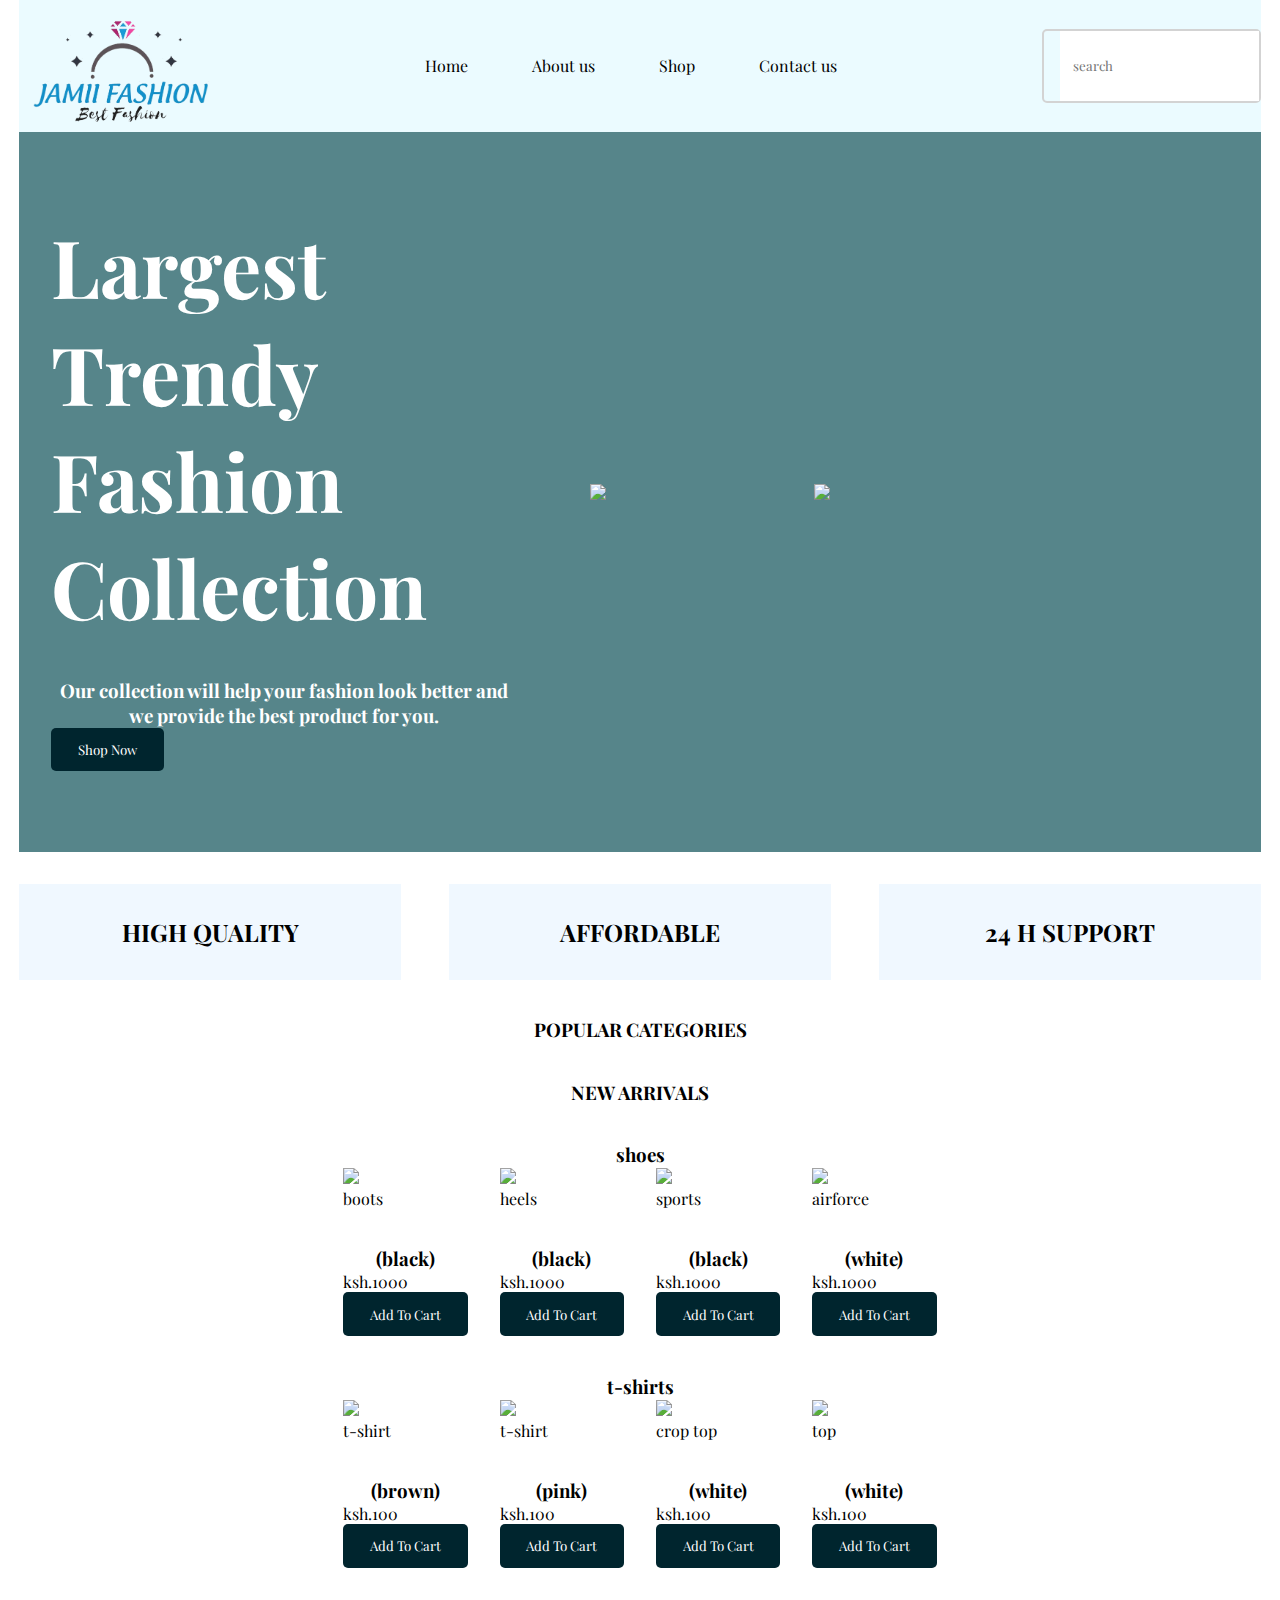
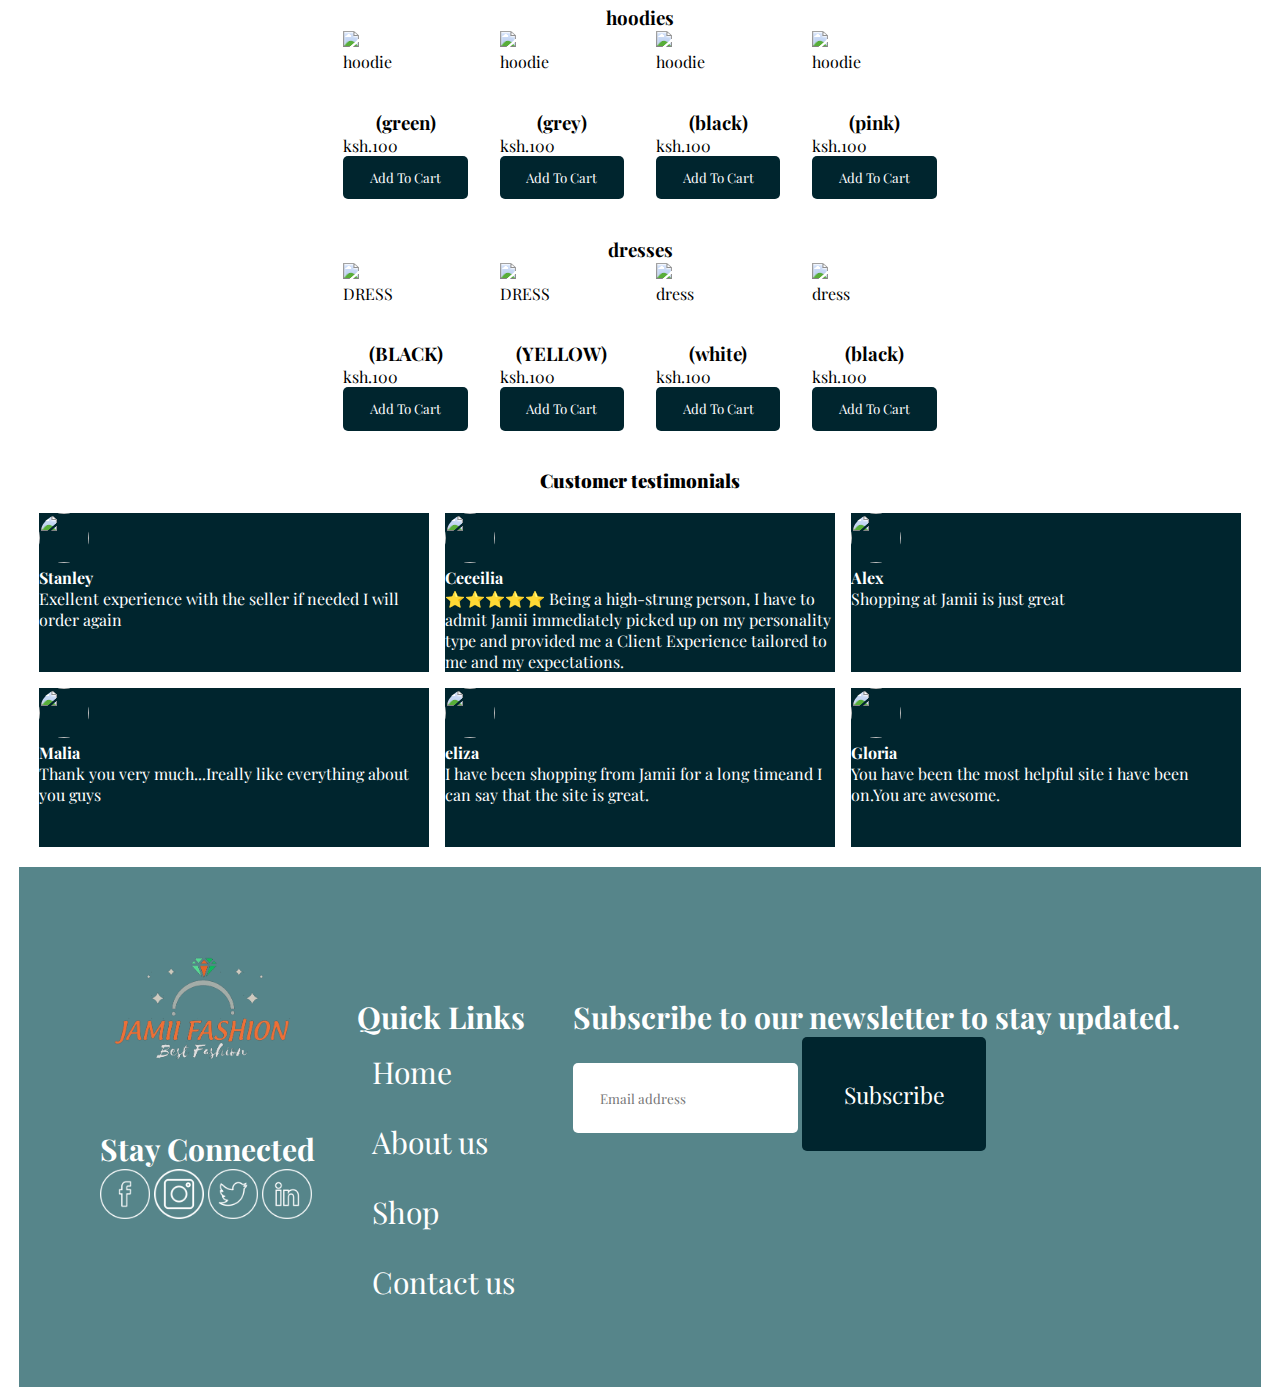
==== index.html @ 04bf5e59 "linked the hero button to the shop page" ====
<!DOCTYPE html>
<html lang="en">
  <head>
    <link href="css/style.css" rel="stylesheet" />
    <link
      rel="stylesheet"
      href="https://cdnjs.cloudflare.com/ajax/libs/font-awesome/6.5.1/css/all.min.css"
      integrity="sha512-DTOQO9RWCH3ppGqcWaEA1BIZOC6xxalwEsw9c2QQeAIftl+Vegovlnee1c9QX4TctnWMn13TZye+giMm8e2LwA=="
      crossorigin="anonymous"
      referrerpolicy="no-referrer"
    />
    <link
      rel="stylesheet"
      href="https://cdnjs.cloudflare.com/ajax/libs/font-awesome/6.5.1/css/all.min.css"
      integrity="sha512-DTOQO9RWCH3ppGqcWaEA1BIZOC6xxalwEsw9c2QQeAIftl+Vegovlnee1c9QX4TctnWMn13TZye+giMm8e2LwA=="
      crossorigin="anonymous"
      referrerpolicy="no-referrer"
    />
    <link
      rel="stylesheet"
      href="https://cdnjs.cloudflare.com/ajax/libs/font-awesome/6.5.1/css/all.min.css"
      integrity="sha512-DTOQO9RWCH3ppGqcWaEA1BIZOC6xxalwEsw9c2QQeAIftl+Vegovlnee1c9QX4TctnWMn13TZye+giMm8e2LwA=="
      crossorigin="anonymous"
      referrerpolicy="no-referrer"
    />
    <meta charset="UTF-8" />
    <meta name="viewport" content="width=device-width, initial-scale=1.0" />
    <title>jamii-fashion-wear</title>
  </head>
  <body>
    <!-- <header> -->
    <section class="nav">
      <nav class="nav">
        <div class="container">
          <div class="nav__content">
            <div class="nav__left">
              <img src="images/Jamii_Logo-removebg-preview.png" width="200px" />
            </div>
            <div class="nav__center">
              <ul>
                <li><a href="/index.html">Home</a></li>
                <li><a href="/about us.html">About us</a></li>
                <li><a href="/shop.html">Shop</a></li>
                <li><a href="/contact us.html">Contact us</a></li>
            </div>
            <div class="icon__bar">
            </ul><i class="fa-solid fa-bars"></i>
            <button  class="hero-button"><a href="/shop.html">Shop Now</a></button>
            </div>
            <div class="nav__right">
              <i class="fa-solid fa-magnifying-glass"></i>
              <input type="text" placeholder="search" />
            </div>
          </div>
        </div>
      </nav>
    </section>

    <section>
      <div class="container">
        <div class="hero">
          <div class="hero__left">
            <h2>Largest Trendy Fashion Collection</h2>
            <h3>
              Our collection will help your fashion look better and we provide
              the best product for you.
            </h3>
            <button class="hero-button">Shop Now</button>
          </div>
          <div class="hero__right">
            <img
              src="https://images.pexels.com/photos/11930775/pexels-photo-11930775.jpeg?auto=compress&cs=tinysrgb&w=600"
              width="500px"
              class="hero__img-1"
            />
            <img
              src="https://i.pinimg.com/236x/ac/ad/ea/acadea1b7c5f43c8baaebf2ff5e9c3b3.jpg"
              width="500px"
              class="hero__img-2"
            />
          </div>
        </div>
      </div>
    </section>

    <!-- </header> -->
    <section>
      <div class="container">
        <div class="main__content">
          <div class="main__quality">
            <div class="main__icon">
              <i class="fa-solid fa-star"></i>
            </div>
            <h2>HIGH QUALITY</h2>
          </div>
          <div class="main__quality">
            <div class="main__icon">
              <i class="fa-solid fa-sack-dollar"></i>
            </div>
            <h2>AFFORDABLE</h2>
          </div>
          <div class="main__quality">
            <div class="main__icon">
              <i class="fa-solid fa-gear"></i>
            </div>
            <h2>24 H SUPPORT</h2>
          </div>
        </div>

        <div class="popular">
          <h3>POPULAR CATEGORIES</h3>

          <p></p>
        </div>

        <div class="main__ads">
          <h3>NEW ARRIVALS</h3>

          <!-- SHOES -->
          <h3>shoes</h3>
          <div class="ads-shoes">
            <div class="ads-shoes1">
              <div>
                <img
                  src="https://i.pinimg.com/564x/f5/d1/a7/f5d1a7b2cf9de764a3ba2d12342b155a.jpg"
                  width="200px"
                />
              </div>
              <div>
                <p>boots</p>
                <h3>(black)</h3>
                <p>ksh.1000</p>
                <button class="hero-button">Add to Cart</button>
              </div>
            </div>
            <div class="ads-shoes2">
              <div>
                <img
                  src="https://i.pinimg.com/564x/f3/04/ef/f304ef6de554ec5365c4601e1a1a48a5.jpg"
                  width="150px"
                />
              </div>
              <div>
                <p>heels</p>
                <h3>(black)</h3>
                <p>ksh.1000</p>
                <button class="hero-button">Add to Cart</button>
              </div>
            </div>
            <div class="ads-shoes3">
              <div>
                <img
                  src="https://i.pinimg.com/236x/5d/46/d6/5d46d6deed3b06ffa69ea4abe825c8da.jpg"
                  width="150px"
                />
              </div>
              <div>
                <p>sports</p>
                <h3>(black)</h3>
                <p>ksh.1000</p>
                <button class="hero-button">Add to Cart</button>
              </div>
            </div>
            <div class="ads-shoes4">
              <div>
                <img
                  src="https://i.pinimg.com/564x/7d/92/da/7d92dac157c7740d26ca43d887e88041.jpg"
                  width="150px"
                />
              </div>
              <div>
                <p>airforce</p>
                <h3>(white)</h3>
                <p>ksh.1000</p>
                <button class="hero-button">Add to Cart</button>
              </div>
            </div>
          </div>
          <!-- SHOES -->

          <!-- SHIRTS -->
          <h3>t-shirts</h3>
          <div class="ads-tshirts">
            <div class="ads-tshirts1">
              <div>
                <img
                  src="https://i.pinimg.com/236x/6a/04/b7/6a04b7ffd668f46ea262a0232c77b478.jpg"
                  width="200px"
                />
              </div>
              <div>
                <p>t-shirt</p>
                <h3>(brown)</h3>
                <p>ksh.100</p>
                <button class="hero-button">Add to Cart</button>
              </div>
            </div>
            <div class="ads-tshirts2">
              <div>
                <img
                  src="https://i.pinimg.com/236x/73/99/67/7399672dca546bd9242a731edb3ee96d.jpg"
                  width="200px"
                />
              </div>
              <div>
                <p>t-shirt</p>
                <h3>(pink)</h3>
                <p>ksh.100</p>
                <button class="hero-button">Add to Cart</button>
              </div>
            </div>
            <div class="ads-tshirts3">
              <div>
                <img
                  src="https://i.pinimg.com/236x/4f/54/1a/4f541a1223ae095265598bc4c466339d.jpg"
                  width="200px"
                />
              </div>
              <div>
                <p>crop top</p>
                <h3>(white)</h3>
                <p>ksh.100</p>
                <button class="hero-button">Add to Cart</button>
              </div>
            </div>
            <div class="ads-tshirts4">
              <div>
                <img
                  src="https://i.pinimg.com/236x/49/c0/2c/49c02c07f0924300ccdb40e56728e2e1.jpg"
                  width="200px"
                />
              </div>
              <div>
                <p>top</p>
                <h3>(white)</h3>
                <p>ksh.100</p>
                <button class="hero-button">Add to Cart</button>
              </div>
            </div>
          </div>
          <!-- SHIRTS -->

          <!-- HOODIES -->
          <h3>hoodies</h3>
          <div class="ads-hoodies">
            <div class="ads-hoodies1">
              <div>
                <img
                  src="https://i.pinimg.com/236x/ed/ba/2c/edba2ca48e35a0aa0c09990841bc66ef.jpg"
                  width="200px"
                />
              </div>
              <div>
                <p>hoodie</p>
                <h3>(green)</h3>
                <p>ksh.100</p>
                <button class="hero-button">Add to Cart</button>
              </div>
            </div>
            <div class="ads-hoodies2">
              <div>
                <img
                  src="https://i.pinimg.com/236x/29/68/03/296803c1a76f230587aaf7f9fcb2f5c6.jpg"
                  width="200px"
                />
              </div>
              <div>
                <p>hoodie</p>
                <h3>(grey)</h3>
                <p>ksh.100</p>
                <button class="hero-button">Add to Cart</button>
              </div>
            </div>
            <div class="ads-hoodies3">
              <div>
                <img
                  src="https://i.pinimg.com/236x/b3/22/e1/b322e1971ea40baa69595e2aa38ceb2c.jpg"
                  width="200px"
                />
              </div>
              <div>
                <p>hoodie</p>
                <h3>(black)</h3>
                <p>ksh.100</p>
                <button class="hero-button">Add to Cart</button>
              </div>
            </div>
            <div class="ads-hoodies4">
              <div>
                <img
                  src="https://i.pinimg.com/236x/f0/50/e8/f050e859f4fe8605f5da4a5b7dd44a0d.jpg"
                  width="200px"
                />
              </div>
              <div>
                <p>hoodie</p>
                <h3>(pink)</h3>
                <p>ksh.100</p>
                <button class="hero-button">Add to Cart</button>
              </div>
            </div>
          </div>
          <!-- HOODIES -->

          <!-- DRESSES -->

          <h3>dresses</h3>
          <div class="ads-dresses">
            <div class="ads-dresses1">
              <div>
                <img
                  src="https://i.pinimg.com/236x/4d/3f/26/4d3f26b25dd3a39643438890eaec4ac5.jpg"
                  width="200px"
                />
              </div>
              <div>
                <p>DRESS</p>
                <h3>(BLACK)</h3>
                <p>ksh.100</p>
                <button class="hero-button">Add to Cart</button>
              </div>
            </div>
            <div class="ads-dresses2">
              <div>
                <img
                  src="https://i.pinimg.com/236x/ce/72/95/ce7295e67257ad2eb67e2ec45d6d0c03.jpg"
                  width="200px"
                />
              </div>
              <div>
                <p>DRESS</p>
                <h3>(YELLOW)</h3>
                <p>ksh.100</p>
                <button class="hero-button">Add to Cart</button>
              </div>
            </div>
            <div class="ads-dresses3">
              <div>
                <img
                  src="https://i.pinimg.com/236x/6e/d7/30/6ed7303d14b8a7feaa2644eb7630b980.jpg"
                  width="200px"
                />
              </div>
              <div>
                <p>dress</p>
                <h3>(white)</h3>
                <p>ksh.100</p>
                <button class="hero-button">Add to Cart</button>
              </div>
            </div>
            <div class="ads-dresses4">
              <div>
                <img
                  src="https://i.pinimg.com/736x/75/b3/b6/75b3b6de72dd5a74e347293d1dfd3b09.jpg"
                  width="150px"
                />
              </div>
              <div>
                <p>dress</p>
                <h3>(black)</h3>
                <p>ksh.100</p>
                <button class="hero-button">Add to Cart</button>
              </div>
            </div>
          </div>
        </div>
      </div>
    </section>
    <!-- dresses -->

    <section>
      <div class="container">
        <h3><strong>Customer testimonials</strong></h3>
        <div class="testimonials">
          <div class="testimonials__content">
            <img
              src="https://i.pinimg.com/236x/fc/c1/62/fcc162b0b75592d80c3200a2a991d87c.jpg"width="50px"
            />
            <h4>Stanley</h4>
            <p>
              Exellent experience with the seller if needed I will order again
            </p>
          </div>

          <div class="testimonials__content">
            <img
              src="https://i.pinimg.com/236x/02/28/7f/02287fd43fab583c1a57c727a1d4b711.jpg"width="50px"
            />
            <h4>Ceceilia</h4>
            <p>
              ⭐⭐⭐⭐⭐ Being a high-strung person, I have to admit Jamii
              immediately picked up on my personality type and provided me a
              Client Experience tailored to me and my expectations.
            </p>
          </div>

          <div class="testimonials__content">
            <img
              src="https://i.pinimg.com/236x/f5/f5/91/f5f591e7b1c7e611daafa7d9a3eb546c.jpg"width="50px"
            />
            <h4>Alex</h4>
            <p>Shopping at Jamii is just great</p>
          </div>

          <div class="testimonials__content">
            <img
              src="https://i.pinimg.com/236x/2a/b8/ef/2ab8eff8d19f2e2bca3565b164fe7298.jpg"width="50px"
            />
            <h4>Malia</h4>
            <p>Thank you very much...Ireally like everything about you guys</p>
          </div>

          <div class="testimonials__content">
            <img
              src="https://i.pinimg.com/236x/58/65/68/5865681c3dad6e8c866a02b28065f7ad.jpg"width="50px"
            />
            <h4>eliza</h4>
            <p>
              I have been shopping from Jamii for a long timeand I can say that
              the site is great.
            </p>
          </div>

          <div class="testimonials__content">
            <img
              src="https://ca.slack-edge.com/T02GX53DJP8-U06F0EC2JUU-5342bc8fc1c9-512"width="50px"
              width="300px"
            />
            <h4>Gloria</h4>
            <p>
              You have been the most helpful site i have been on.You are
              awesome.
            </p>
          </div>
        </div>
      </div>
    </section>
    <!-- FOOTER -->

    <section>
      <div class="container">
        <div class="footer">
          <div class="footer__left">
            <div class="footer-logo">
            <img src="images/Jamii_Logo-removebg-preview.png" width="200px" class="footer__logo" />
            </div>
            <h3>Stay Connected</h3>
            <img src="images/facebook.png" width="50px" />
            <img src="images/instagram.png" width="50px" />
            <img src="images/twitter.png" width="50px" />
            <img src="images/linkedin.png" width="50px" />
          </div>
          <div class="footer__center">
            <h3>Quick Links</h3>
            <ul>
              <li><a href="/index.html">Home</a></li>
                <li><a href="/about us.html">About us</a></li>
                <li><a href="/shop.html">Shop</a></li>
                <li><a href="/contact us.html">Contact us</a></li>
            </ul>
          </div>
          <div class="footer__right">
            <h3>Subscribe to our newsletter to stay updated.</h3>
            <input
              type="text"
              class="email-footer"
              placeholder="Email address"
            />
            <button class="btn-footer">Subscribe</button>
          </div>
        </div>
      </div>
    </section>
  </body>
</html>
---- css/style.css ----
@import url("https://fonts.googleapis.com/css2?family=Playfair+Display:ital,wght@0,400..900;1,400..900&display=swap");
* {
  font-style: normal;
  font-family: "Playfair Display", serif;
  margin: 0;
  padding: 0;
  box-sizing: border-box;
}

.container {
  margin: 0 auto;
  width: 97%;
}

.nav__content {
  background-color: hsl(193, 100%, 96%);
  display: flex;
  justify-content: space-between;
  align-items: center;
  flex-direction: row;
  gap: 2em;
}

.nav__center ul li a {
  text-decoration: none;
  color: black;
  padding: 1em;
  display: block;
}

.nav__center ul {
  list-style-type: none;
  display: flex;
  justify-content: space-between;
  align-items: center;
  flex-direction: row;
  gap: 2em;
}

.nav__center ul li {
  cursor: pointer;
}

.nav__center ul li a:hover {
  color: hsl(193, 100%, 96%);
  background-color: hsl(186, 23%, 44%);
}

.nav__right {
  border: 2px solid lightgray;
  border-radius: 5px;
  padding-left: 1em;
}

.nav__right input {
  padding: 2em 1em;
  border: none;
  outline: none;
}

.nav__list ul {
  display: flex;
  justify-content: space-around;
  align-items: center;
  flex-direction: row;
  gap: 3em;
  list-style-type: none;
  text-decoration: none;
  color: white;
}

.nav__list {
  display: flex;
  justify-content: space-around;
  align-items: center;
  flex-direction: row;
}

.nav__btn {
  border-top-right-radius: 5px;
  border-bottom-right-radius: 5px;
  padding: 1em 2em;
  border: none;
  border-radius: 5px;
  background-color: hsl(192, 100%, 9%);
  color: #fff;
  text-transform: capitalize;
  cursor: pointer;
}

.nav__btn:hover {
  color: hsl(322, 100%, 66%);
}

.nav__contents {
  display: flex;
  justify-content: center;
  align-items: center;
  flex-direction: column;
  margin-top: 5em;
  gap: 2em;
}

.nav__contents p {
  color: #fff;
}

.icon__bar {
  display: none;
}

@media screen and (max-width: 414px) {
  .nav__center {
    display: none;
  }
  .icon__bar {
    display: block;
  }
}
.main__content {
  margin-top: 2em;
  display: flex;
  justify-content: center;
  align-items: center;
  flex-direction: row;
  gap: 3em;
}

.main__quality {
  display: flex;
  justify-content: center;
  align-items: center;
  flex-direction: row;
  flex: 1;
  padding: 2em;
  background-color: aliceblue;
}

.main__ads {
  margin-top: 2em;
}

.ads-shoes {
  display: flex;
  justify-content: center;
  align-items: center;
  flex-direction: row;
  gap: 2em;
  flex: 1;
}

.ads-tshirts {
  display: flex;
  justify-content: center;
  align-items: center;
  flex-direction: row;
  gap: 2em;
  flex: 1;
}

.ads-hoodies {
  display: flex;
  justify-content: center;
  align-items: center;
  flex-direction: row;
  gap: 2em;
  flex: 1;
}

.ads-dresses {
  display: flex;
  justify-content: center;
  align-items: center;
  flex-direction: row;
  gap: 2em;
  flex: 1;
}

h3 {
  margin-top: 2em;
  text-align: center;
}

.testimonials {
  display: grid;
  grid-template-columns: repeat(3, 1fr);
  grid-template-rows: repeat(2, 1fr);
  grid-auto-columns: auto;
  padding: 20px;
  gap: 1em;
  place-items: center;
}

.testimonials__content h4 {
  color: #fff;
}

.testimonials__content p {
  color: #fff;
}

.testimonials__content img {
  border-radius: 50%;
  width: 50px;
  height: 50px;
}

.testimonials__content {
  background-color: hsl(192, 100%, 9%);
  width: 100%;
  height: 100%;
}

.contact__content {
  display: flex;
  justify-content: center;
  align-items: center;
  flex-direction: column;
}

.contact__content p {
  margin-bottom: 1em;
}

.contact__content h1 {
  font-size: 5rem;
}

.input__contact {
  display: flex;
  justify-content: space-between;
  align-items: center;
  flex-direction: center;
  gap: 5em;
  margin: 3em;
}

.input__contact input {
  padding: 1em 2em;
  border-radius: 1em;
}

.input__contact input:hover {
  background-color: hsl(192, 100%, 9%);
  color: white;
}

.contact__button {
  color: white;
  background-color: hsl(322, 100%, 66%);
  padding: 2em 3em;
  border-radius: 50px;
  border: none;
  cursor: pointer;
}

.contact__button:hover {
  color: hsl(322, 100%, 66%);
  background-color: hsl(229, 23%, 23%);
}

.contact__main {
  display: flex;
  justify-content: space-around;
  align-items: center;
  flex-direction: center;
  margin-top: 5em;
}

.contact__main ul li {
  list-style-type: none;
}

@media screen and (max-width: 414px) {
  .main__content {
    display: flex;
    flex-direction: column;
    flex: 1;
    flex-wrap: wrap;
  }
  .ads-shoes {
    display: none;
  }
  .ads-dresses {
    display: none;
  }
  .ads-hoodies {
    display: none;
  }
  .ads-tshirts {
    display: none;
  }
  .testimonials {
    display: flex;
    flex-direction: column;
    flex-wrap: wrap;
    flex: 1;
  }
}
.hero {
  height: 80vh;
  color: #fff;
  display: flex;
  justify-content: center;
  align-items: center;
  flex-direction: row;
  background-color: hsl(186, 23%, 44%);
}

.hero h2 {
  color: #fff;
  font-size: 5rem;
  font-weight: bold;
  display: flex;
  justify-content: center;
  align-items: center;
  flex-direction: row;
}

.hero__left {
  width: 40%;
  padding-left: 2em;
}

.hero__right {
  display: flex;
  justify-content: center;
  align-items: center;
  flex-direction: row;
  flex: 1;
  position: relative;
  width: 40%;
}

.hero__img-1 {
  width: 30%;
}

.hero__img-2 {
  width: 50%;
}

.hero-button {
  border-top-right-radius: 5px;
  border-bottom-right-radius: 5px;
  padding: 1em 2em;
  border: none;
  border-radius: 5px;
  background-color: hsl(192, 100%, 9%);
  color: #fff;
  text-transform: capitalize;
  display: flex;
  justify-content: center;
  align-items: center;
  flex-direction: row;
  cursor: pointer;
}

.hero-button:hover {
  color: hsl(322, 100%, 66%);
}

.hero__img {
  cursor: pointer;
  border: 1px solid gray;
  flex: 1;
  box-shadow: 0 0 1px solid black;
}

.hero__kids {
  display: flex;
  justify-content: center;
  align-items: center;
  flex-direction: row;
  gap: 3em;
}

.hero__people {
  display: flex;
  justify-content: center;
  align-items: center;
  flex-direction: row;
  gap: 3em;
}

.hero__men {
  display: flex;
  justify-content: space-around;
  align-items: center;
  flex-direction: center;
  width: 80%;
  box-shadow: 0 0 2px black;
  border: 1em solid white;
  background-color: white;
  margin-top: 3em;
  margin-left: 9em;
  gap: 3em;
}

.hero__men h2 {
  margin-top: -5em;
}

.hero__men h4 {
  color: hsl(227, 10%, 46%);
}

.kids {
  display: flex;
  justify-content: space-around;
  align-items: center;
  flex-direction: center;
  gap: 4em;
}

.body__contact {
  height: 80vh;
  background-color: hsl(227, 10%, 46%);
  color: white;
  margin-top: 5em;
}

@media screen and (max-width: 414px) {
  .container {
    width: 100%;
  }
  .hero {
    display: flex;
    flex-direction: column;
  }
  .hero__left {
    display: block;
    width: 100%;
    flex-wrap: wrap;
    margin-top: 5em;
  }
  .hero__left h2 {
    font-size: 2em;
  }
  .hero__right {
    width: 50px;
  }
  .hero__img-2 {
    display: none;
  }
  .hero__about {
    width: 100%;
    position: relative;
    margin-right: 1.8em;
  }
}
.footer {
  height: 30%;
  background-color: hsl(186, 23%, 44%);
  display: flex;
  justify-content: space-evenly;
  align-items: space-evenly;
  flex-direction: row;
  gap: 2em;
  padding: 70px;
}

.footer-logo img {
  filter: brightness(0);
  filter: invert(1);
}

.footer h3 {
  font-size: 30px;
  color: #fff;
  display: flex;
  justify-content: space-between;
  align-items: center;
  flex-direction: row;
}

.footer__center ul li {
  list-style-type: none;
  font-size: 30px;
  padding: 15px;
}

.footer__center ul li a {
  color: #fff;
  text-decoration: none;
}

.email-footer {
  padding: 2em;
  border: none;
  outline: none;
  border-radius: 5px;
}

.btn-footer {
  background-color: hsl(192, 100%, 9%);
  border: none;
  padding: 1.8em;
  color: #fff;
  font-size: 23px;
  border-radius: 5px;
  text-transform: capitalize;
  cursor: pointer;
}

.btn-footer:hover {
  color: hsl(322, 100%, 66%);
}

@media screen and (max-width: 414px) {
  .footer {
    display: flex;
    flex-direction: row;
    flex-wrap: wrap;
  }
  .footer__center {
    display: none;
  }
  .footer__right {
    display: block;
  }
}
body {
  background: url("images/tyrout.jpg") no-repeat center center/cover;
  height: 90vh;
}
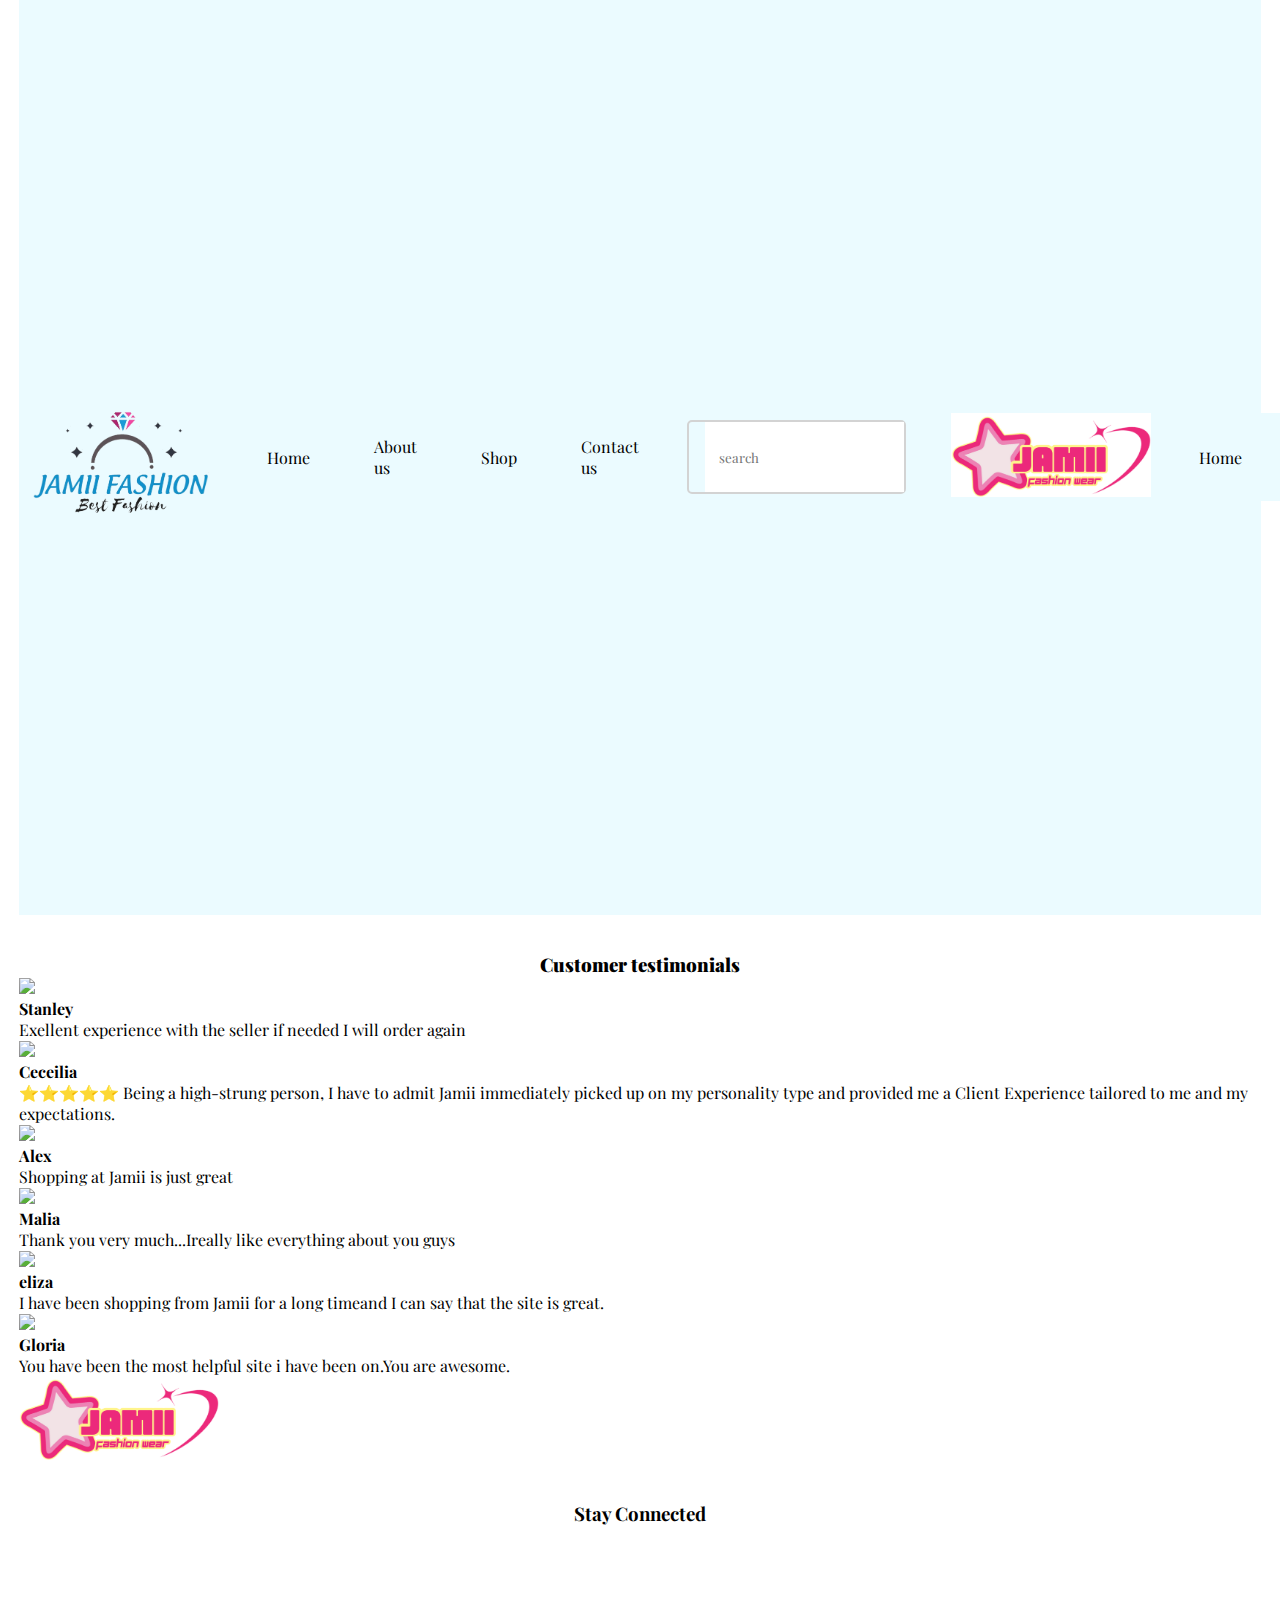
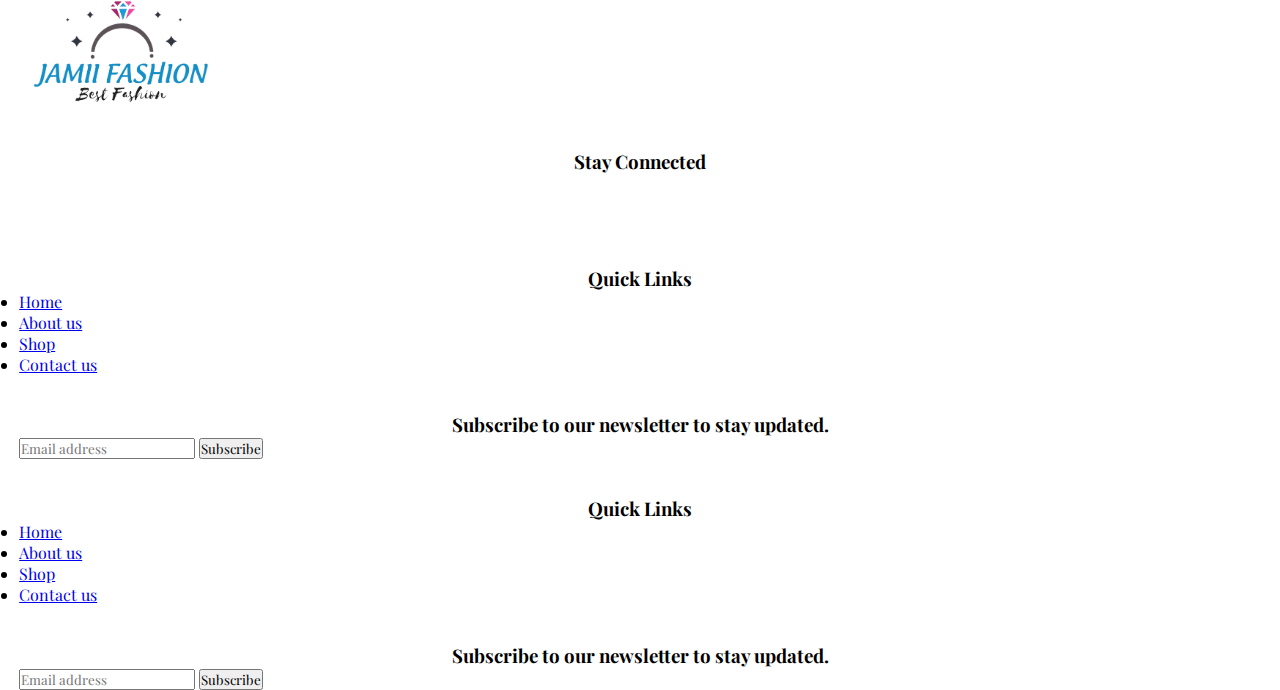
==== commit 56676f3b: "Merge branch 'development' into mercy" ====
--- a/index.html
+++ b/index.html
@@ -1,4 +1,4 @@
-<!DOCTYPE html>
+ <!DOCTYPE html>
 <html lang="en">
   <head>
     <link href="css/style.css" rel="stylesheet" />
@@ -29,6 +29,7 @@
   </head>
   <body>
     <!-- <header> -->
+
     <section class="nav">
       <nav class="nav">
         <div class="container">
@@ -51,11 +52,30 @@
               <i class="fa-solid fa-magnifying-glass"></i>
               <input type="text" placeholder="search" />
             </div>
-          </div>
-        </div>
+      <section>
+        <nav class="nav">
+    <div class="container">
+        <div class="nav__content">
+          <div class="nav__left">
+            <img src="images/logo.png" width="200px" />
+          </div>
+          <div class="nav__center">
+            <ul>
+              <li><a href="/index.html">Home</a></li>
+              <li><a href="/about us.html">About us</a></li>
+              <li><a href="/shop.html">Shop</a></li>
+              <li><a href="/contact us.html">Contact us</a></li>
+            </ul>
+          </div>
+          <div class="nav__right">
+            <i class="fa-solid fa-magnifying-glass"></i>
+            <input type="text" placeholder="search" />
+
+          </div>
+        </div>
+      </div>
       </nav>
     </section>
-
     <section>
       <div class="container">
         <div class="hero">
@@ -84,7 +104,7 @@
     </section>
 
     <!-- </header> -->
-    <section>
+    <section class="main__flexable">
       <div class="container">
         <div class="main__content">
           <div class="main__quality">
@@ -176,10 +196,10 @@
               </div>
             </div>
           </div>
-          <!-- SHOES -->
-
-          <!-- SHIRTS -->
-          <h3>t-shirts</h3>
+<!-- SHOES -->
+
+<!-- SHIRTS -->
+<h3>t-shirts</h3>
           <div class="ads-tshirts">
             <div class="ads-tshirts1">
               <div>
@@ -238,9 +258,9 @@
               </div>
             </div>
           </div>
-          <!-- SHIRTS -->
-
-          <!-- HOODIES -->
+          <!--end of SHIRTS -->
+
+          <!-- HOODIES start -->
           <h3>hoodies</h3>
           <div class="ads-hoodies">
             <div class="ads-hoodies1">
@@ -300,10 +320,13 @@
               </div>
             </div>
           </div>
-          <!-- HOODIES -->
+</section>
+          <!-- HOODIES end -->
+
+          <!-- DRESSES start-->
 
           <!-- DRESSES -->
-
+<section>
           <h3>dresses</h3>
           <div class="ads-dresses">
             <div class="ads-dresses1">
@@ -366,73 +389,71 @@
         </div>
       </div>
     </section>
-    <!-- dresses -->
-
-    <section>
-      <div class="container">
+        <!-- dresses -->
+        
+     <section>
+     <div class="container">
+      <div class="testimonials">
         <h3><strong>Customer testimonials</strong></h3>
-        <div class="testimonials">
-          <div class="testimonials__content">
-            <img
-              src="https://i.pinimg.com/236x/fc/c1/62/fcc162b0b75592d80c3200a2a991d87c.jpg"width="50px"
-            />
-            <h4>Stanley</h4>
-            <p>
-              Exellent experience with the seller if needed I will order again
-            </p>
-          </div>
-
-          <div class="testimonials__content">
-            <img
-              src="https://i.pinimg.com/236x/02/28/7f/02287fd43fab583c1a57c727a1d4b711.jpg"width="50px"
-            />
-            <h4>Ceceilia</h4>
-            <p>
-              ⭐⭐⭐⭐⭐ Being a high-strung person, I have to admit Jamii
-              immediately picked up on my personality type and provided me a
-              Client Experience tailored to me and my expectations.
-            </p>
-          </div>
-
-          <div class="testimonials__content">
-            <img
-              src="https://i.pinimg.com/236x/f5/f5/91/f5f591e7b1c7e611daafa7d9a3eb546c.jpg"width="50px"
-            />
-            <h4>Alex</h4>
-            <p>Shopping at Jamii is just great</p>
-          </div>
-
-          <div class="testimonials__content">
-            <img
-              src="https://i.pinimg.com/236x/2a/b8/ef/2ab8eff8d19f2e2bca3565b164fe7298.jpg"width="50px"
-            />
-            <h4>Malia</h4>
-            <p>Thank you very much...Ireally like everything about you guys</p>
-          </div>
-
-          <div class="testimonials__content">
-            <img
-              src="https://i.pinimg.com/236x/58/65/68/5865681c3dad6e8c866a02b28065f7ad.jpg"width="50px"
-            />
-            <h4>eliza</h4>
-            <p>
-              I have been shopping from Jamii for a long timeand I can say that
-              the site is great.
-            </p>
-          </div>
-
-          <div class="testimonials__content">
-            <img
-              src="https://ca.slack-edge.com/T02GX53DJP8-U06F0EC2JUU-5342bc8fc1c9-512"width="50px"
-              width="300px"
-            />
-            <h4>Gloria</h4>
-            <p>
-              You have been the most helpful site i have been on.You are
-              awesome.
-            </p>
-          </div>
-        </div>
+        <div class="testimonials__content">
+<head>
+
+    <meta charset="UTF-8">
+    <meta name="viewport" content="width=device-width, initial-scale=1.0">
+   
+    <link href="css/style.css" rel="stylesheet" />
+    <title>Document</title >
+</head>
+
+
+        <img src="https://i.pinimg.com/236x/fc/c1/62/fcc162b0b75592d80c3200a2a991d87c.jpg"/>
+        <h4>Stanley</h4>
+<p>Exellent experience with the seller if needed I will order again</p>
+</div>
+<div class="testimonials__content">
+        <img src="https://i.pinimg.com/236x/02/28/7f/02287fd43fab583c1a57c727a1d4b711.jpg"/>
+        <h4>Ceceilia</h4>
+<p>⭐⭐⭐⭐⭐ Being a high-strung person, I have to admit Jamii immediately picked up on my personality type and provided me a Client Experience tailored to me and my expectations. 
+</p>
+</div>
+<div class="testimonials__content">
+        <img src="https://i.pinimg.com/236x/f5/f5/91/f5f591e7b1c7e611daafa7d9a3eb546c.jpg"/>
+        <h4>Alex</h4>
+<p>Shopping at Jamii is just great</p>
+</div>
+<div class="testimonials__content">
+        <img src="https://i.pinimg.com/236x/2a/b8/ef/2ab8eff8d19f2e2bca3565b164fe7298.jpg"/>
+        <h4>Malia</h4>
+<p>Thank you very much...Ireally like everything about you guys</p>
+</div>
+<div class="testimonials__content">
+        <img src="https://i.pinimg.com/236x/58/65/68/5865681c3dad6e8c866a02b28065f7ad.jpg"/>
+        <h4>eliza</h4>
+<p>I have been shopping from Jamii for a long timeand I can say that the site is great.</p>
+</div>
+<div class="testimonials__content">
+        <img src="https://ca.slack-edge.com/T02GX53DJP8-U06F0EC2JUU-5342bc8fc1c9-512" width="300px"/>
+<h4>Gloria</h4>
+<p>You have been the most helpful site i have been on.You are awesome.</p>
+</div>
+      </div>  
+</div>
+</div>
+</section>
+     <!-- FOOTER -->
+
+  <section>
+    <div class="container">
+      <div class="footer">
+        <div class="footer__left">
+          <img src="images/logo.png" width="200px" />
+          <h3>Stay Connected</h3>
+          <img src="images/facebook.png" width="50px" />
+          <img src="images/instagram.png" width="50px" />
+          <img src="images/twitter.png" width="50px" />
+          <img src="images/linkedin.png" width="50px" />
+        </div>
+
       </div>
     </section>
     <!-- FOOTER -->
@@ -468,8 +489,30 @@
             />
             <button class="btn-footer">Subscribe</button>
           </div>
+
+        <div class="footer__center">
+          <h3>Quick Links</h3>
+          <ul>
+            <li><a href="#">Home</a></li>
+            <li><a href="#">About us</a></li>
+            <li><a href="#">Shop</a></li>
+            <li><a href="#">Contact us</a></li>
+          </ul>
+        </div>
+        <div class="footer__right">
+          <h3>Subscribe to our newsletter to stay updated.</h3>
+          <input
+            type="text"
+            class="email-footer"
+            placeholder="Email address"
+          />
+          <button class="btn-footer">Subscribe</button>
+
         </div>
       </div>
-    </section>
+    </div>
+  
+  </section>
+     
   </body>
-</html>
+</html> 
--- a/css/style.css
+++ b/css/style.css
@@ -180,6 +180,12 @@
   margin-top: 2em;
   text-align: center;
 }
+
+
+.hero {
+  color: #fff;
+
+  width: 90%;
 
 .testimonials {
   display: grid;
@@ -189,6 +195,7 @@
   padding: 20px;
   gap: 1em;
   place-items: center;
+
 }
 
 .testimonials__content h4 {
@@ -272,6 +279,9 @@
 }
 
 @media screen and (max-width: 414px) {
+
+  .contact__main {
+
   .main__content {
     display: flex;
     flex-direction: column;
@@ -291,15 +301,36 @@
     display: none;
   }
   .testimonials {
+
     display: flex;
     flex-direction: column;
+    flex: 1;
     flex-wrap: wrap;
     flex: 1;
   }
-}
+  .input__contact {
+    display: flex;
+    flex-direction: column;
+  }
+  .get__in__touch {
+    margin: 3em 0;
+  }
+}
+
+.hero__img {
+  cursor: pointer;
+  border: 1px solid gray;
+  flex: 1;
+  box-shadow: 0 0 1px solid black;
+}
+
+
+
+
 .hero {
   height: 80vh;
   color: #fff;
+
   display: flex;
   justify-content: center;
   align-items: center;
@@ -413,7 +444,7 @@
   gap: 4em;
 }
 
-.body__contact {
+.body_contact {
   height: 80vh;
   background-color: hsl(227, 10%, 46%);
   color: white;
@@ -520,7 +551,8 @@
     display: block;
   }
 }
-body {
+
+/* body {
   background: url("images/tyrout.jpg") no-repeat center center/cover;
   height: 90vh;
-}+} */--- a/css/style.css
+++ b/css/style.css
@@ -180,6 +180,12 @@
   margin-top: 2em;
   text-align: center;
 }
+
+
+.hero {
+  color: #fff;
+
+  width: 90%;
 
 .testimonials {
   display: grid;
@@ -189,6 +195,7 @@
   padding: 20px;
   gap: 1em;
   place-items: center;
+
 }
 
 .testimonials__content h4 {
@@ -272,6 +279,9 @@
 }
 
 @media screen and (max-width: 414px) {
+
+  .contact__main {
+
   .main__content {
     display: flex;
     flex-direction: column;
@@ -291,15 +301,36 @@
     display: none;
   }
   .testimonials {
+
     display: flex;
     flex-direction: column;
+    flex: 1;
     flex-wrap: wrap;
     flex: 1;
   }
-}
+  .input__contact {
+    display: flex;
+    flex-direction: column;
+  }
+  .get__in__touch {
+    margin: 3em 0;
+  }
+}
+
+.hero__img {
+  cursor: pointer;
+  border: 1px solid gray;
+  flex: 1;
+  box-shadow: 0 0 1px solid black;
+}
+
+
+
+
 .hero {
   height: 80vh;
   color: #fff;
+
   display: flex;
   justify-content: center;
   align-items: center;
@@ -413,7 +444,7 @@
   gap: 4em;
 }
 
-.body__contact {
+.body_contact {
   height: 80vh;
   background-color: hsl(227, 10%, 46%);
   color: white;
@@ -520,7 +551,8 @@
     display: block;
   }
 }
-body {
+
+/* body {
   background: url("images/tyrout.jpg") no-repeat center center/cover;
   height: 90vh;
-}+} */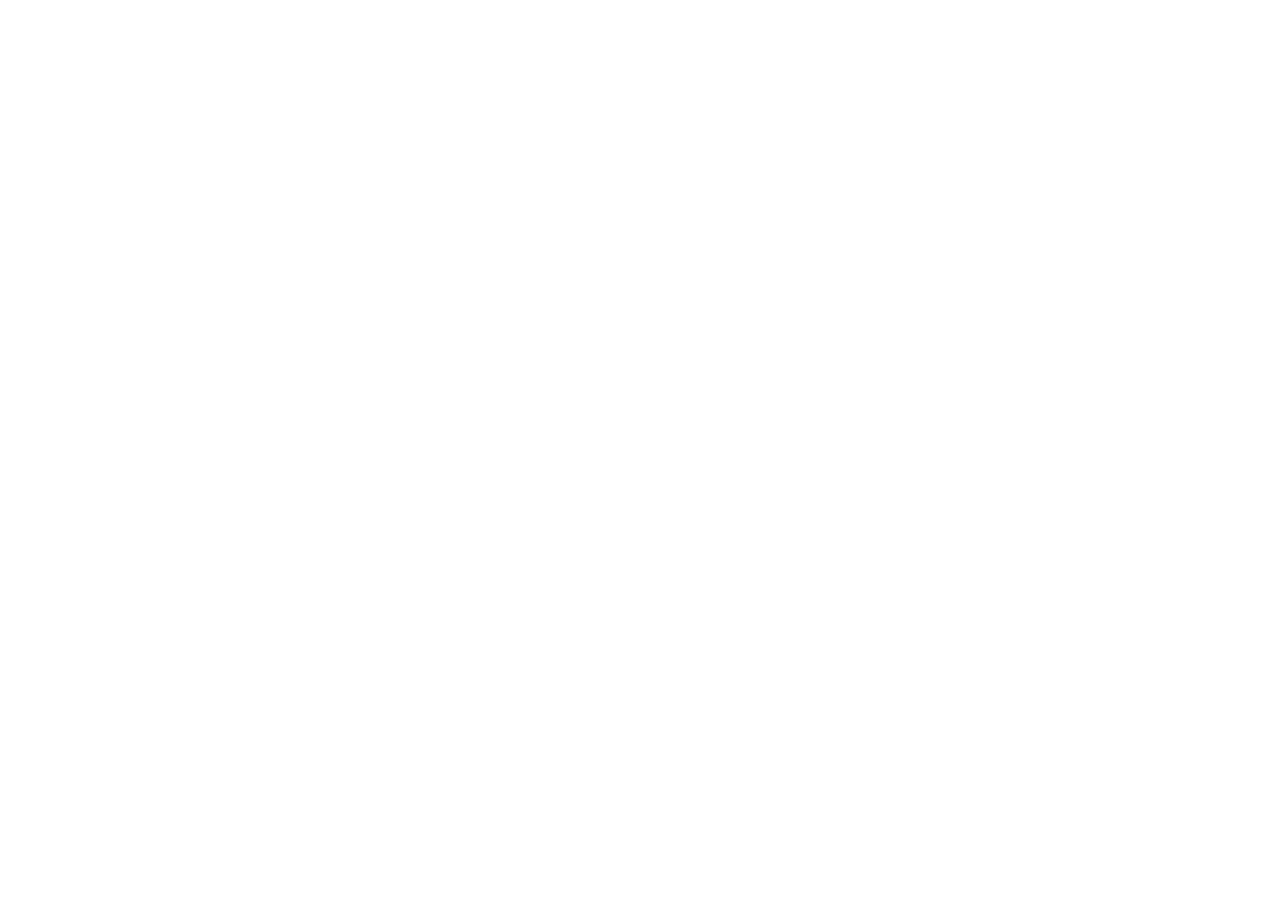
==== commit cd6e2835: "added some files" ====
--- a/index.html
+++ b/index.html
@@ -1,4 +1,4 @@
- <!DOCTYPE html>
+<!-- <!DOCTYPE html>
 <html lang="en">
   <head>
     <link href="css/style.css" rel="stylesheet" />
@@ -28,30 +28,7 @@
     <title>jamii-fashion-wear</title>
   </head>
   <body>
-    <!-- <header> -->
-
-    <section class="nav">
-      <nav class="nav">
-        <div class="container">
-          <div class="nav__content">
-            <div class="nav__left">
-              <img src="images/Jamii_Logo-removebg-preview.png" width="200px" />
-            </div>
-            <div class="nav__center">
-              <ul>
-                <li><a href="/index.html">Home</a></li>
-                <li><a href="/about us.html">About us</a></li>
-                <li><a href="/shop.html">Shop</a></li>
-                <li><a href="/contact us.html">Contact us</a></li>
-            </div>
-            <div class="icon__bar">
-            </ul><i class="fa-solid fa-bars"></i>
-            <button  class="hero-button"><a href="/shop.html">Shop Now</a></button>
-            </div>
-            <div class="nav__right">
-              <i class="fa-solid fa-magnifying-glass"></i>
-              <input type="text" placeholder="search" />
-            </div>
+    <header>
       <section>
         <nav class="nav">
     <div class="container">
@@ -70,7 +47,6 @@
           <div class="nav__right">
             <i class="fa-solid fa-magnifying-glass"></i>
             <input type="text" placeholder="search" />
-
           </div>
         </div>
       </div>
@@ -103,7 +79,7 @@
       </div>
     </section>
 
-    <!-- </header> -->
+    </header>
     <section class="main__flexable">
       <div class="container">
         <div class="main__content">
@@ -136,7 +112,7 @@
         <div class="main__ads">
           <h3>NEW ARRIVALS</h3>
 
-          <!-- SHOES -->
+          SHOES
           <h3>shoes</h3>
           <div class="ads-shoes">
             <div class="ads-shoes1">
@@ -196,9 +172,9 @@
               </div>
             </div>
           </div>
-<!-- SHOES -->
-
-<!-- SHIRTS -->
+SHOES
+
+SHIRTS
 <h3>t-shirts</h3>
           <div class="ads-tshirts">
             <div class="ads-tshirts1">
@@ -258,9 +234,9 @@
               </div>
             </div>
           </div>
-          <!--end of SHIRTS -->
-
-          <!-- HOODIES start -->
+          end of SHIRTS
+
+          HOODIES start
           <h3>hoodies</h3>
           <div class="ads-hoodies">
             <div class="ads-hoodies1">
@@ -321,11 +297,11 @@
             </div>
           </div>
 </section>
-          <!-- HOODIES end -->
-
-          <!-- DRESSES start-->
-
-          <!-- DRESSES -->
+          HOODIES end
+
+          DRESSES start
+
+          DRESSES
 <section>
           <h3>dresses</h3>
           <div class="ads-dresses">
@@ -389,7 +365,7 @@
         </div>
       </div>
     </section>
-        <!-- dresses -->
+        dresses
         
      <section>
      <div class="container">
@@ -440,7 +416,7 @@
 </div>
 </div>
 </section>
-     <!-- FOOTER -->
+     FOOTER
 
   <section>
     <div class="container">
@@ -453,43 +429,6 @@
           <img src="images/twitter.png" width="50px" />
           <img src="images/linkedin.png" width="50px" />
         </div>
-
-      </div>
-    </section>
-    <!-- FOOTER -->
-
-    <section>
-      <div class="container">
-        <div class="footer">
-          <div class="footer__left">
-            <div class="footer-logo">
-            <img src="images/Jamii_Logo-removebg-preview.png" width="200px" class="footer__logo" />
-            </div>
-            <h3>Stay Connected</h3>
-            <img src="images/facebook.png" width="50px" />
-            <img src="images/instagram.png" width="50px" />
-            <img src="images/twitter.png" width="50px" />
-            <img src="images/linkedin.png" width="50px" />
-          </div>
-          <div class="footer__center">
-            <h3>Quick Links</h3>
-            <ul>
-              <li><a href="/index.html">Home</a></li>
-                <li><a href="/about us.html">About us</a></li>
-                <li><a href="/shop.html">Shop</a></li>
-                <li><a href="/contact us.html">Contact us</a></li>
-            </ul>
-          </div>
-          <div class="footer__right">
-            <h3>Subscribe to our newsletter to stay updated.</h3>
-            <input
-              type="text"
-              class="email-footer"
-              placeholder="Email address"
-            />
-            <button class="btn-footer">Subscribe</button>
-          </div>
-
         <div class="footer__center">
           <h3>Quick Links</h3>
           <ul>
@@ -507,7 +446,6 @@
             placeholder="Email address"
           />
           <button class="btn-footer">Subscribe</button>
-
         </div>
       </div>
     </div>
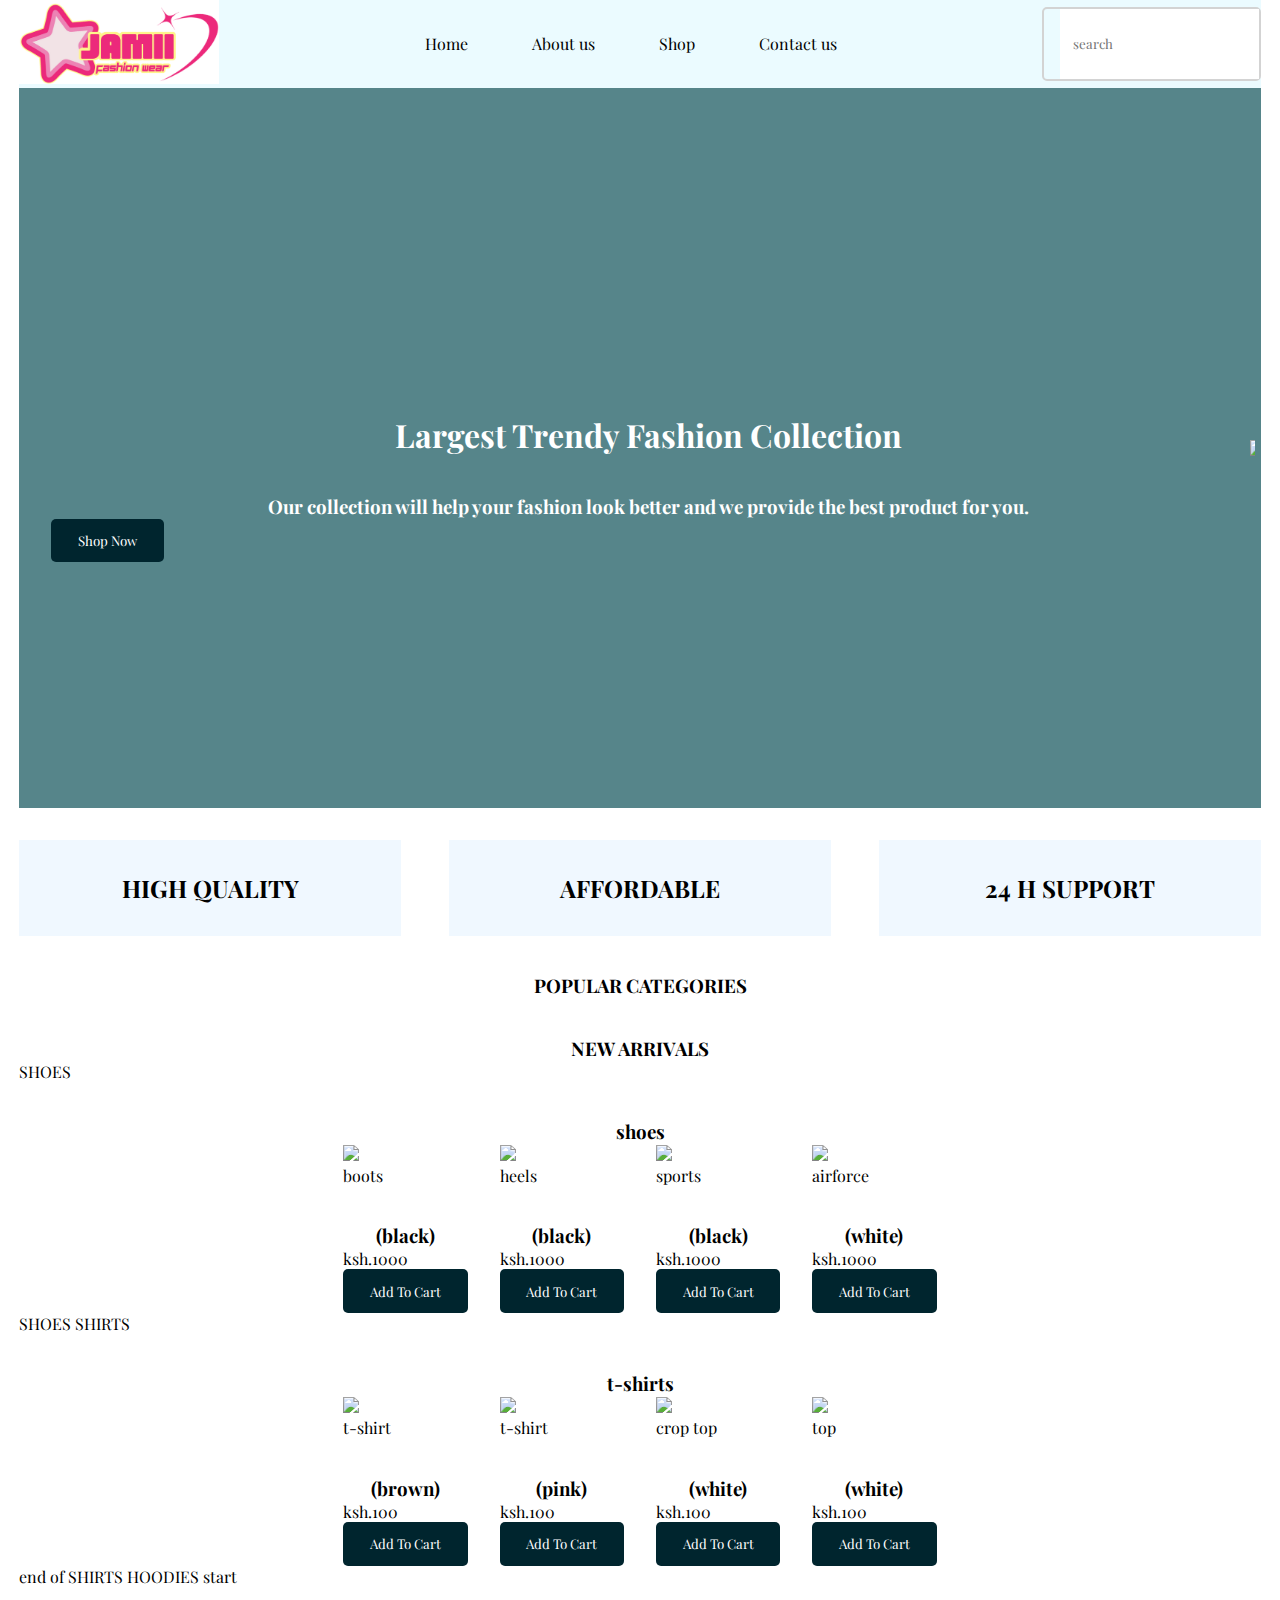
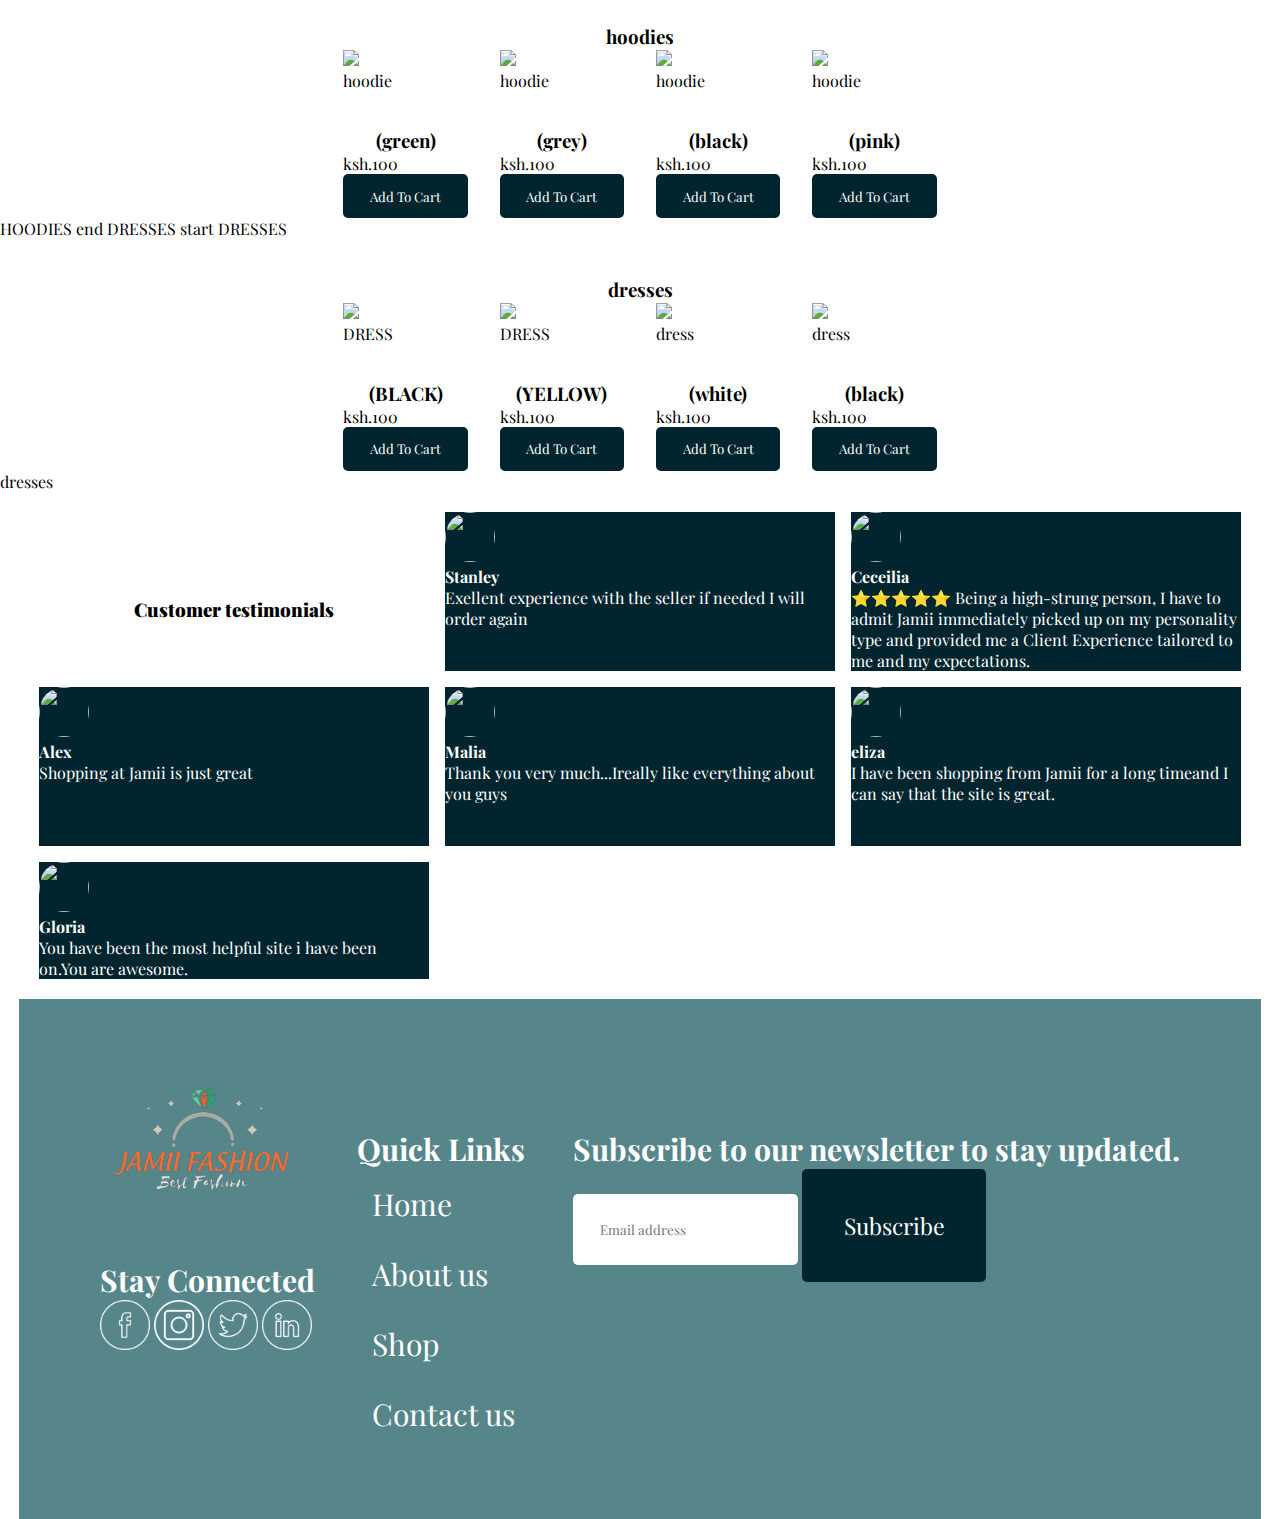
==== commit 8c5fcccb: "uncommented the hero.scss" ====
--- a/index.html
+++ b/index.html
@@ -1,4 +1,4 @@
-<!-- <!DOCTYPE html>
+ <!DOCTYPE html>
 <html lang="en">
   <head>
     <link href="css/style.css" rel="stylesheet" />
@@ -28,7 +28,7 @@
     <title>jamii-fashion-wear</title>
   </head>
   <body>
-    <header>
+    <!-- <header> -->
       <section>
         <nav class="nav">
     <div class="container">
@@ -47,6 +47,7 @@
           <div class="nav__right">
             <i class="fa-solid fa-magnifying-glass"></i>
             <input type="text" placeholder="search" />
+
           </div>
         </div>
       </div>
@@ -416,40 +417,43 @@
 </div>
 </div>
 </section>
-     FOOTER
-
-  <section>
-    <div class="container">
-      <div class="footer">
-        <div class="footer__left">
-          <img src="images/logo.png" width="200px" />
-          <h3>Stay Connected</h3>
-          <img src="images/facebook.png" width="50px" />
-          <img src="images/instagram.png" width="50px" />
-          <img src="images/twitter.png" width="50px" />
-          <img src="images/linkedin.png" width="50px" />
-        </div>
-        <div class="footer__center">
-          <h3>Quick Links</h3>
-          <ul>
-            <li><a href="#">Home</a></li>
-            <li><a href="#">About us</a></li>
-            <li><a href="#">Shop</a></li>
-            <li><a href="#">Contact us</a></li>
-          </ul>
-        </div>
-        <div class="footer__right">
-          <h3>Subscribe to our newsletter to stay updated.</h3>
-          <input
-            type="text"
-            class="email-footer"
-            placeholder="Email address"
-          />
-          <button class="btn-footer">Subscribe</button>
-        </div>
-      </div>
+     <!-- FOOTER -->
+
+
+    <section>
+      <div class="container">
+        <div class="footer">
+          <div class="footer__left">
+            <div class="footer-logo">
+            <img src="images/Jamii_Logo-removebg-preview.png" width="200px" class="footer__logo" />
+            </div>
+            <h3>Stay Connected</h3>
+            <img src="images/facebook.png" width="50px" />
+            <img src="images/instagram.png" width="50px" />
+            <img src="images/twitter.png" width="50px" />
+            <img src="images/linkedin.png" width="50px" />
+          </div>
+          <div class="footer__center">
+            <h3>Quick Links</h3>
+            <ul>
+              <li><a href="/index.html">Home</a></li>
+                <li><a href="/about us.html">About us</a></li>
+                <li><a href="/shop.html">Shop</a></li>
+                <li><a href="/contact us.html">Contact us</a></li>
+            </ul>
+          </div>
+          <div class="footer__right">
+            <h3>Subscribe to our newsletter to stay updated.</h3>
+            <input
+              type="text"
+              class="email-footer"
+              placeholder="Email address"
+            />
+            <button class="btn-footer">Subscribe</button>
+          </div>
+
     </div>
-  
+  </div>
   </section>
      
   </body>
--- a/css/style.css
+++ b/css/style.css
@@ -12,6 +12,10 @@
   width: 97%;
 }
 
+.bar__icon {
+  display: none;
+}
+
 .nav__content {
   background-color: hsl(193, 100%, 96%);
   display: flex;
@@ -110,6 +114,20 @@
 }
 
 @media screen and (max-width: 414px) {
+  .list {
+    display: none;
+  }
+  .nav__flexable {
+    display: flex;
+    flex-direction: column;
+    flex-wrap: wrap;
+    flex: 1;
+  }
+  .bar__icon {
+    display: block;
+  }
+}
+@media screen and (max-width: 414px) {
   .nav__center {
     display: none;
   }
@@ -180,12 +198,6 @@
   margin-top: 2em;
   text-align: center;
 }
-
-
-.hero {
-  color: #fff;
-
-  width: 90%;
 
 .testimonials {
   display: grid;
@@ -195,7 +207,6 @@
   padding: 20px;
   gap: 1em;
   place-items: center;
-
 }
 
 .testimonials__content h4 {
@@ -279,58 +290,19 @@
 }
 
 @media screen and (max-width: 414px) {
-
-  .contact__main {
-
-  .main__content {
+  .body__contact {
     display: flex;
     flex-direction: column;
-    flex: 1;
     flex-wrap: wrap;
   }
-  .ads-shoes {
-    display: none;
-  }
-  .ads-dresses {
-    display: none;
-  }
-  .ads-hoodies {
-    display: none;
-  }
-  .ads-tshirts {
-    display: none;
-  }
-  .testimonials {
-
-    display: flex;
-    flex-direction: column;
-    flex: 1;
-    flex-wrap: wrap;
-    flex: 1;
-  }
-  .input__contact {
-    display: flex;
-    flex-direction: column;
-  }
-  .get__in__touch {
-    margin: 3em 0;
-  }
-}
-
-.hero__img {
-  cursor: pointer;
-  border: 1px solid gray;
-  flex: 1;
-  box-shadow: 0 0 1px solid black;
-}
-
-
-
+}
+.body__container {
+  background-color: hsl(227, 10%, 46%);
+}
 
 .hero {
   height: 80vh;
   color: #fff;
-
   display: flex;
   justify-content: center;
   align-items: center;
@@ -436,6 +408,122 @@
   color: hsl(227, 10%, 46%);
 }
 
+.hero__men button {
+  background-color: hsl(227, 10%, 46%);
+}
+
+.hero {
+  height: 80vh;
+  color: #fff;
+  display: flex;
+  justify-content: center;
+  align-items: center;
+  flex-direction: row;
+  background-color: hsl(186, 23%, 44%);
+}
+
+.hero h2 {
+  color: #fff;
+  font-size: 5rem;
+  font-weight: bold;
+  display: flex;
+  justify-content: center;
+  align-items: center;
+  flex-direction: row;
+}
+
+.hero__left {
+  width: 40%;
+  padding-left: 2em;
+}
+
+.hero__right {
+  display: flex;
+  justify-content: center;
+  align-items: center;
+  flex-direction: row;
+  flex: 1;
+  position: relative;
+  width: 40%;
+}
+
+.hero-button {
+  border-top-right-radius: 5px;
+  border-bottom-right-radius: 5px;
+  padding: 1em 2em;
+  border: none;
+  border-radius: 5px;
+  background-color: hsl(192, 100%, 9%);
+  color: #fff;
+  text-transform: capitalize;
+  display: flex;
+  justify-content: center;
+  align-items: center;
+  flex-direction: row;
+  cursor: pointer;
+}
+
+.hero-button:hover {
+  color: hsl(322, 100%, 66%);
+}
+
+.hero__img {
+  cursor: pointer;
+  border: 1px solid gray;
+  flex: 1;
+  box-shadow: 0 0 1px solid black;
+}
+
+.hero__kids {
+  display: flex;
+  justify-content: center;
+  align-items: center;
+  flex-direction: row;
+  gap: 3em;
+}
+
+.hero__people {
+  display: flex;
+  justify-content: center;
+  align-items: center;
+  flex-direction: row;
+  gap: 3em;
+}
+
+.hero__men {
+  display: flex;
+  justify-content: space-around;
+  align-items: center;
+  flex-direction: center;
+  width: 80%;
+  box-shadow: 0 0 2px black;
+  border: 1em solid white;
+  background-color: white;
+  margin-top: 3em;
+  margin-left: 9em;
+  gap: 3em;
+}
+
+.hero__men h2 {
+  margin-top: -5em;
+}
+
+.hero__men h4 {
+  color: hsl(227, 10%, 46%);
+}
+
+.hero__men button {
+  background-color: hsl(227, 10%, 46%);
+  padding: 1em 2em;
+  border-radius: 7px;
+  cursor: pointer;
+}
+
+.hero__men button:hover {
+  color: #fff;
+  background-color: hsl(229, 23%, 23%);
+}
+
 .kids {
   display: flex;
   justify-content: space-around;
@@ -444,7 +532,23 @@
   gap: 4em;
 }
 
-.body_contact {
+.hero__men button:hover {
+  color: #fff;
+  background-color: hsl(229, 23%, 23%);
+}
+
+.kids {
+  display: flex;
+  justify-content: space-around;
+  align-items: center;
+  flex-direction: center;
+  gap: 4em;
+}
+
+.body__contact {
+  height: 80vh;
+  color: white;
+  margin-top: 5em;
   height: 80vh;
   background-color: hsl(227, 10%, 46%);
   color: white;
@@ -458,28 +562,46 @@
   .hero {
     display: flex;
     flex-direction: column;
-  }
-  .hero__left {
-    display: block;
-    width: 100%;
     flex-wrap: wrap;
-    margin-top: 5em;
-  }
-  .hero__left h2 {
-    font-size: 2em;
-  }
-  .hero__right {
-    width: 50px;
-  }
-  .hero__img-2 {
-    display: none;
-  }
-  .hero__about {
-    width: 100%;
-    position: relative;
-    margin-right: 1.8em;
-  }
-}
+  }
+  .hero__clothes {
+    display: flex;
+    flex-direction: column;
+    flex-wrap: wrap;
+    flex: 1;
+  }
+  .hero__fashion {
+    display: flex;
+    flex-direction: column;
+    flex-wrap: wrap;
+    flex: 1;
+  }
+}
+.hero__left {
+  display: block;
+  width: 100%;
+  flex-wrap: wrap;
+  margin-top: 5em;
+}
+
+.hero__left h2 {
+  font-size: 2em;
+}
+
+.hero__right {
+  width: 50px;
+}
+
+.hero__img-2 {
+  display: none;
+}
+
+.hero__about {
+  width: 100%;
+  position: relative;
+  margin-right: 1.8em;
+}
+
 .footer {
   height: 30%;
   background-color: hsl(186, 23%, 44%);
@@ -539,20 +661,11 @@
 }
 
 @media screen and (max-width: 414px) {
-  .footer {
-    display: flex;
-    flex-direction: row;
-    flex-wrap: wrap;
-  }
-  .footer__center {
-    display: none;
-  }
   .footer__right {
     display: block;
   }
 }
-
-/* body {
+body {
   background: url("images/tyrout.jpg") no-repeat center center/cover;
   height: 90vh;
-} */+}--- a/css/style.css
+++ b/css/style.css
@@ -12,6 +12,10 @@
   width: 97%;
 }
 
+.bar__icon {
+  display: none;
+}
+
 .nav__content {
   background-color: hsl(193, 100%, 96%);
   display: flex;
@@ -110,6 +114,20 @@
 }
 
 @media screen and (max-width: 414px) {
+  .list {
+    display: none;
+  }
+  .nav__flexable {
+    display: flex;
+    flex-direction: column;
+    flex-wrap: wrap;
+    flex: 1;
+  }
+  .bar__icon {
+    display: block;
+  }
+}
+@media screen and (max-width: 414px) {
   .nav__center {
     display: none;
   }
@@ -180,12 +198,6 @@
   margin-top: 2em;
   text-align: center;
 }
-
-
-.hero {
-  color: #fff;
-
-  width: 90%;
 
 .testimonials {
   display: grid;
@@ -195,7 +207,6 @@
   padding: 20px;
   gap: 1em;
   place-items: center;
-
 }
 
 .testimonials__content h4 {
@@ -279,58 +290,19 @@
 }
 
 @media screen and (max-width: 414px) {
-
-  .contact__main {
-
-  .main__content {
+  .body__contact {
     display: flex;
     flex-direction: column;
-    flex: 1;
     flex-wrap: wrap;
   }
-  .ads-shoes {
-    display: none;
-  }
-  .ads-dresses {
-    display: none;
-  }
-  .ads-hoodies {
-    display: none;
-  }
-  .ads-tshirts {
-    display: none;
-  }
-  .testimonials {
-
-    display: flex;
-    flex-direction: column;
-    flex: 1;
-    flex-wrap: wrap;
-    flex: 1;
-  }
-  .input__contact {
-    display: flex;
-    flex-direction: column;
-  }
-  .get__in__touch {
-    margin: 3em 0;
-  }
-}
-
-.hero__img {
-  cursor: pointer;
-  border: 1px solid gray;
-  flex: 1;
-  box-shadow: 0 0 1px solid black;
-}
-
-
-
+}
+.body__container {
+  background-color: hsl(227, 10%, 46%);
+}
 
 .hero {
   height: 80vh;
   color: #fff;
-
   display: flex;
   justify-content: center;
   align-items: center;
@@ -436,6 +408,122 @@
   color: hsl(227, 10%, 46%);
 }
 
+.hero__men button {
+  background-color: hsl(227, 10%, 46%);
+}
+
+.hero {
+  height: 80vh;
+  color: #fff;
+  display: flex;
+  justify-content: center;
+  align-items: center;
+  flex-direction: row;
+  background-color: hsl(186, 23%, 44%);
+}
+
+.hero h2 {
+  color: #fff;
+  font-size: 5rem;
+  font-weight: bold;
+  display: flex;
+  justify-content: center;
+  align-items: center;
+  flex-direction: row;
+}
+
+.hero__left {
+  width: 40%;
+  padding-left: 2em;
+}
+
+.hero__right {
+  display: flex;
+  justify-content: center;
+  align-items: center;
+  flex-direction: row;
+  flex: 1;
+  position: relative;
+  width: 40%;
+}
+
+.hero-button {
+  border-top-right-radius: 5px;
+  border-bottom-right-radius: 5px;
+  padding: 1em 2em;
+  border: none;
+  border-radius: 5px;
+  background-color: hsl(192, 100%, 9%);
+  color: #fff;
+  text-transform: capitalize;
+  display: flex;
+  justify-content: center;
+  align-items: center;
+  flex-direction: row;
+  cursor: pointer;
+}
+
+.hero-button:hover {
+  color: hsl(322, 100%, 66%);
+}
+
+.hero__img {
+  cursor: pointer;
+  border: 1px solid gray;
+  flex: 1;
+  box-shadow: 0 0 1px solid black;
+}
+
+.hero__kids {
+  display: flex;
+  justify-content: center;
+  align-items: center;
+  flex-direction: row;
+  gap: 3em;
+}
+
+.hero__people {
+  display: flex;
+  justify-content: center;
+  align-items: center;
+  flex-direction: row;
+  gap: 3em;
+}
+
+.hero__men {
+  display: flex;
+  justify-content: space-around;
+  align-items: center;
+  flex-direction: center;
+  width: 80%;
+  box-shadow: 0 0 2px black;
+  border: 1em solid white;
+  background-color: white;
+  margin-top: 3em;
+  margin-left: 9em;
+  gap: 3em;
+}
+
+.hero__men h2 {
+  margin-top: -5em;
+}
+
+.hero__men h4 {
+  color: hsl(227, 10%, 46%);
+}
+
+.hero__men button {
+  background-color: hsl(227, 10%, 46%);
+  padding: 1em 2em;
+  border-radius: 7px;
+  cursor: pointer;
+}
+
+.hero__men button:hover {
+  color: #fff;
+  background-color: hsl(229, 23%, 23%);
+}
+
 .kids {
   display: flex;
   justify-content: space-around;
@@ -444,7 +532,23 @@
   gap: 4em;
 }
 
-.body_contact {
+.hero__men button:hover {
+  color: #fff;
+  background-color: hsl(229, 23%, 23%);
+}
+
+.kids {
+  display: flex;
+  justify-content: space-around;
+  align-items: center;
+  flex-direction: center;
+  gap: 4em;
+}
+
+.body__contact {
+  height: 80vh;
+  color: white;
+  margin-top: 5em;
   height: 80vh;
   background-color: hsl(227, 10%, 46%);
   color: white;
@@ -458,28 +562,46 @@
   .hero {
     display: flex;
     flex-direction: column;
-  }
-  .hero__left {
-    display: block;
-    width: 100%;
     flex-wrap: wrap;
-    margin-top: 5em;
-  }
-  .hero__left h2 {
-    font-size: 2em;
-  }
-  .hero__right {
-    width: 50px;
-  }
-  .hero__img-2 {
-    display: none;
-  }
-  .hero__about {
-    width: 100%;
-    position: relative;
-    margin-right: 1.8em;
-  }
-}
+  }
+  .hero__clothes {
+    display: flex;
+    flex-direction: column;
+    flex-wrap: wrap;
+    flex: 1;
+  }
+  .hero__fashion {
+    display: flex;
+    flex-direction: column;
+    flex-wrap: wrap;
+    flex: 1;
+  }
+}
+.hero__left {
+  display: block;
+  width: 100%;
+  flex-wrap: wrap;
+  margin-top: 5em;
+}
+
+.hero__left h2 {
+  font-size: 2em;
+}
+
+.hero__right {
+  width: 50px;
+}
+
+.hero__img-2 {
+  display: none;
+}
+
+.hero__about {
+  width: 100%;
+  position: relative;
+  margin-right: 1.8em;
+}
+
 .footer {
   height: 30%;
   background-color: hsl(186, 23%, 44%);
@@ -539,20 +661,11 @@
 }
 
 @media screen and (max-width: 414px) {
-  .footer {
-    display: flex;
-    flex-direction: row;
-    flex-wrap: wrap;
-  }
-  .footer__center {
-    display: none;
-  }
   .footer__right {
     display: block;
   }
 }
-
-/* body {
+body {
   background: url("images/tyrout.jpg") no-repeat center center/cover;
   height: 90vh;
-} */+}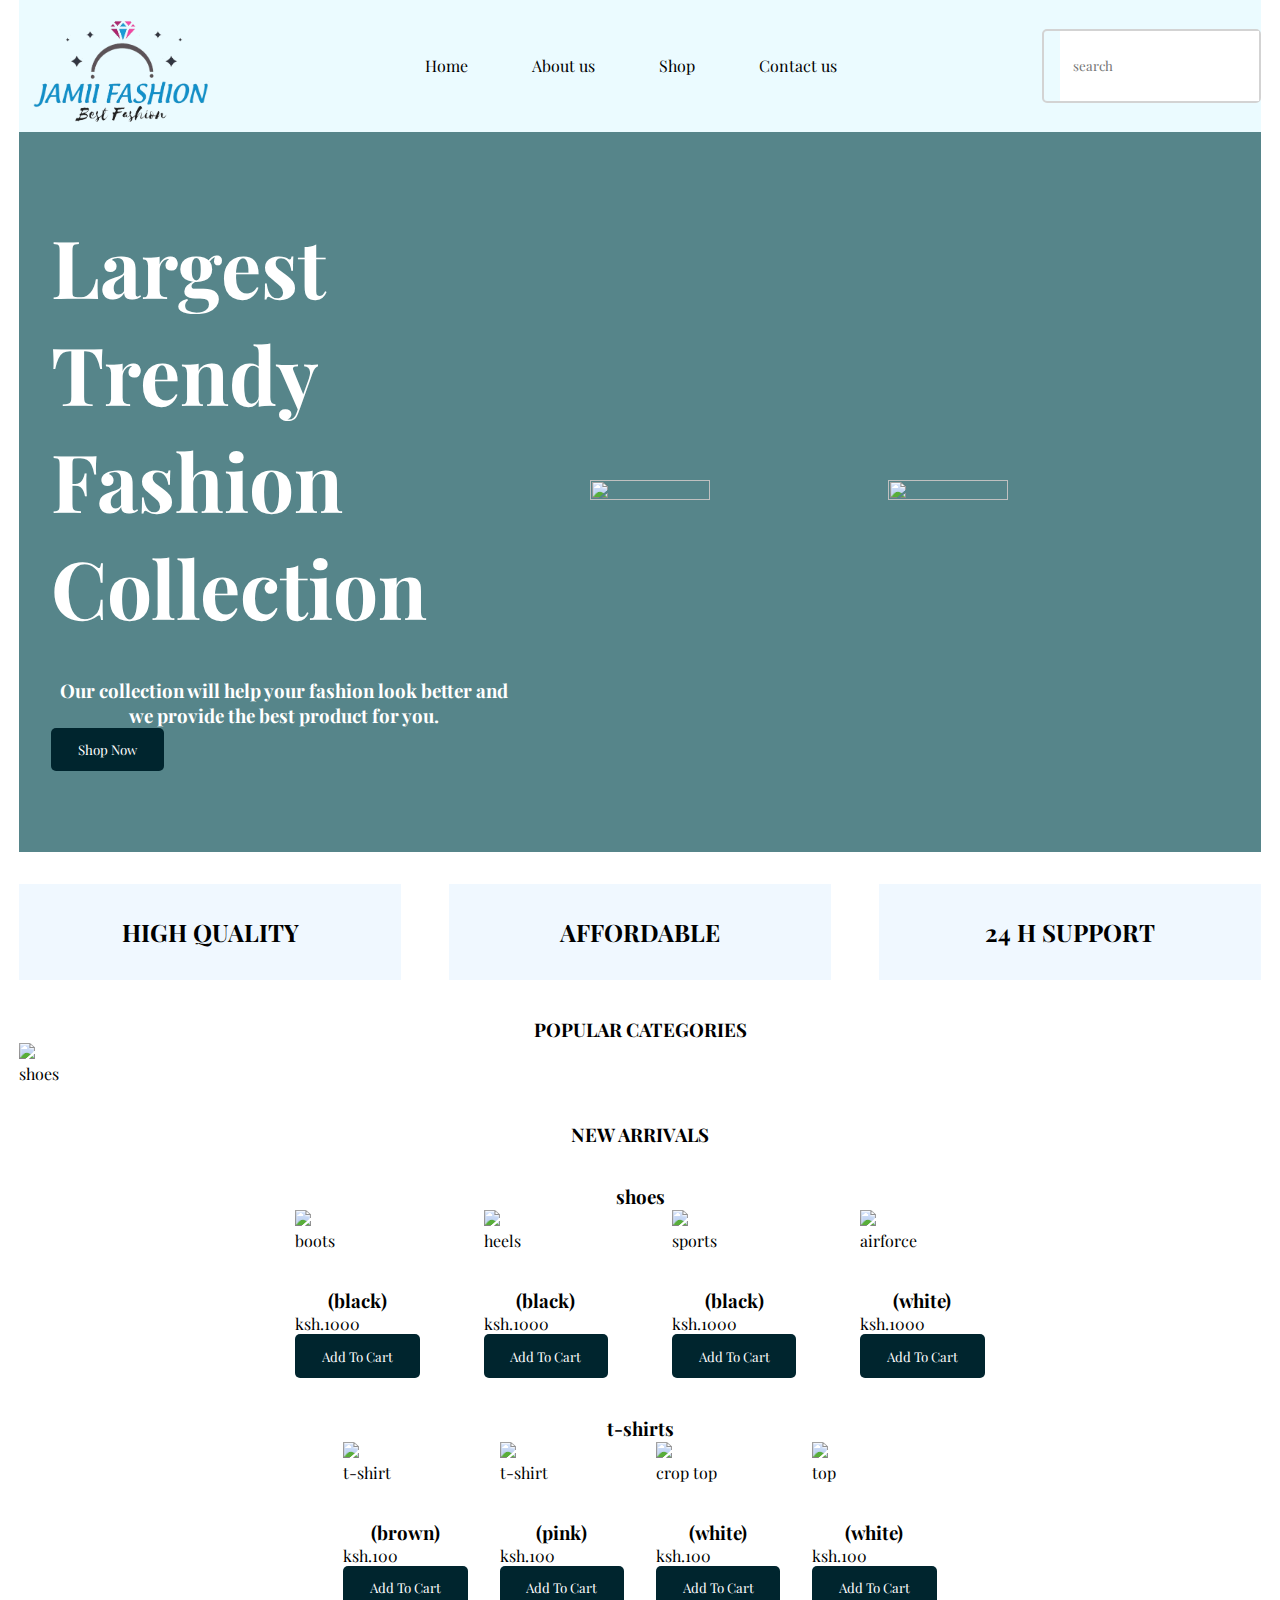
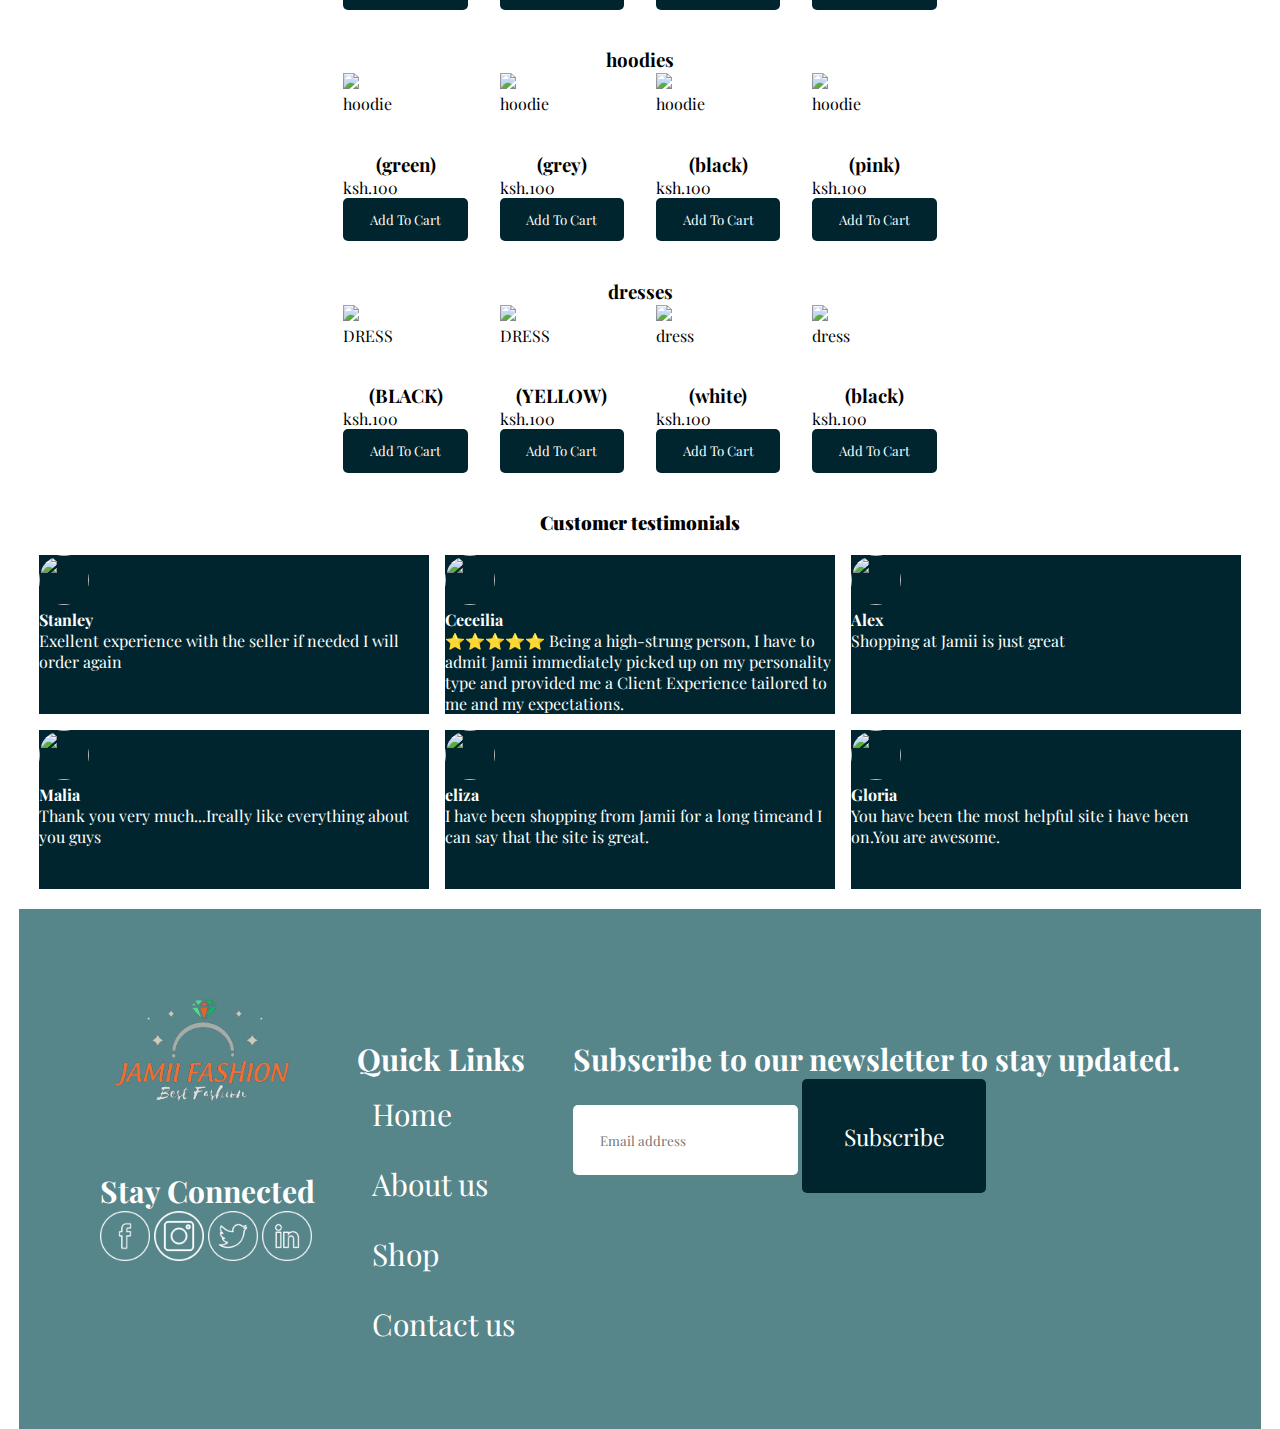
==== commit e8eecffb: "made the hero section responsive" ====
--- a/index.html
+++ b/index.html
@@ -1,4 +1,4 @@
- <!DOCTYPE html>
+<!DOCTYPE html>
 <html lang="en">
   <head>
     <link href="css/style.css" rel="stylesheet" />
@@ -29,30 +29,33 @@
   </head>
   <body>
     <!-- <header> -->
-      <section>
-        <nav class="nav">
-    <div class="container">
-        <div class="nav__content">
-          <div class="nav__left">
-            <img src="images/logo.png" width="200px" />
-          </div>
-          <div class="nav__center">
-            <ul>
-              <li><a href="/index.html">Home</a></li>
-              <li><a href="/about us.html">About us</a></li>
-              <li><a href="/shop.html">Shop</a></li>
-              <li><a href="/contact us.html">Contact us</a></li>
-            </ul>
-          </div>
-          <div class="nav__right">
-            <i class="fa-solid fa-magnifying-glass"></i>
-            <input type="text" placeholder="search" />
-
-          </div>
-        </div>
-      </div>
+    <section class="nav">
+      <nav class="nav">
+        <div class="container">
+          <div class="nav__content">
+            <div class="nav__left">
+              <img src="images/Jamii_Logo-removebg-preview.png" width="200px" />
+            </div>
+            <div class="nav__center">
+              <ul>
+                <li><a href="/index.html">Home</a></li>
+                <li><a href="/about us.html">About us</a></li>
+                <li><a href="/shop.html">Shop</a></li>
+                <li><a href="/contact us.html">Contact us</a></li>
+            </div>
+            <div class="icon__bar">
+            </ul><i class="fa-solid fa-bars"></i>
+            <button  class="hero-button"><a href="shop.html">Shop Now</a></button>
+            </div>
+            <div class="nav__right">
+              <i class="fa-solid fa-magnifying-glass"></i>
+              <input type="text" placeholder="search" />
+            </div>
+          </div>
+        </div>
       </nav>
     </section>
+
     <section>
       <div class="container">
         <div class="hero">
@@ -80,8 +83,8 @@
       </div>
     </section>
 
-    </header>
-    <section class="main__flexable">
+    <!-- </header> -->
+    <section>
       <div class="container">
         <div class="main__content">
           <div class="main__quality">
@@ -106,14 +109,17 @@
 
         <div class="popular">
           <h3>POPULAR CATEGORIES</h3>
-
-          <p></p>
+          <img 
+          src="https://i.pinimg.com/564x/7d/92/da/7d92dac157c7740d26ca43d887e88041.jpg"
+          width="150px"
+        />
+          <p>shoes</p>
         </div>
 
         <div class="main__ads">
           <h3>NEW ARRIVALS</h3>
 
-          SHOES
+          <!-- SHOES -->
           <h3>shoes</h3>
           <div class="ads-shoes">
             <div class="ads-shoes1">
@@ -173,10 +179,10 @@
               </div>
             </div>
           </div>
-SHOES
-
-SHIRTS
-<h3>t-shirts</h3>
+          <!-- SHOES -->
+
+          <!-- SHIRTS -->
+          <h3>t-shirts</h3>
           <div class="ads-tshirts">
             <div class="ads-tshirts1">
               <div>
@@ -235,9 +241,9 @@
               </div>
             </div>
           </div>
-          end of SHIRTS
-
-          HOODIES start
+          <!-- SHIRTS -->
+
+          <!-- HOODIES -->
           <h3>hoodies</h3>
           <div class="ads-hoodies">
             <div class="ads-hoodies1">
@@ -297,13 +303,10 @@
               </div>
             </div>
           </div>
-</section>
-          HOODIES end
-
-          DRESSES start
-
-          DRESSES
-<section>
+          <!-- HOODIES -->
+
+          <!-- DRESSES -->
+
           <h3>dresses</h3>
           <div class="ads-dresses">
             <div class="ads-dresses1">
@@ -366,59 +369,76 @@
         </div>
       </div>
     </section>
-        dresses
-        
-     <section>
-     <div class="container">
-      <div class="testimonials">
+    <!-- dresses -->
+
+    <section>
+      <div class="container">
         <h3><strong>Customer testimonials</strong></h3>
-        <div class="testimonials__content">
-<head>
-
-    <meta charset="UTF-8">
-    <meta name="viewport" content="width=device-width, initial-scale=1.0">
-   
-    <link href="css/style.css" rel="stylesheet" />
-    <title>Document</title >
-</head>
-
-
-        <img src="https://i.pinimg.com/236x/fc/c1/62/fcc162b0b75592d80c3200a2a991d87c.jpg"/>
-        <h4>Stanley</h4>
-<p>Exellent experience with the seller if needed I will order again</p>
-</div>
-<div class="testimonials__content">
-        <img src="https://i.pinimg.com/236x/02/28/7f/02287fd43fab583c1a57c727a1d4b711.jpg"/>
-        <h4>Ceceilia</h4>
-<p>⭐⭐⭐⭐⭐ Being a high-strung person, I have to admit Jamii immediately picked up on my personality type and provided me a Client Experience tailored to me and my expectations. 
-</p>
-</div>
-<div class="testimonials__content">
-        <img src="https://i.pinimg.com/236x/f5/f5/91/f5f591e7b1c7e611daafa7d9a3eb546c.jpg"/>
-        <h4>Alex</h4>
-<p>Shopping at Jamii is just great</p>
-</div>
-<div class="testimonials__content">
-        <img src="https://i.pinimg.com/236x/2a/b8/ef/2ab8eff8d19f2e2bca3565b164fe7298.jpg"/>
-        <h4>Malia</h4>
-<p>Thank you very much...Ireally like everything about you guys</p>
-</div>
-<div class="testimonials__content">
-        <img src="https://i.pinimg.com/236x/58/65/68/5865681c3dad6e8c866a02b28065f7ad.jpg"/>
-        <h4>eliza</h4>
-<p>I have been shopping from Jamii for a long timeand I can say that the site is great.</p>
-</div>
-<div class="testimonials__content">
-        <img src="https://ca.slack-edge.com/T02GX53DJP8-U06F0EC2JUU-5342bc8fc1c9-512" width="300px"/>
-<h4>Gloria</h4>
-<p>You have been the most helpful site i have been on.You are awesome.</p>
-</div>
-      </div>  
-</div>
-</div>
-</section>
-     <!-- FOOTER -->
-
+        <div class="testimonials">
+          <div class="testimonials__content">
+            <img
+              src="https://i.pinimg.com/236x/fc/c1/62/fcc162b0b75592d80c3200a2a991d87c.jpg"width="50px"
+            />
+            <h4>Stanley</h4>
+            <p>
+              Exellent experience with the seller if needed I will order again
+            </p>
+          </div>
+
+          <div class="testimonials__content">
+            <img
+              src="https://i.pinimg.com/236x/02/28/7f/02287fd43fab583c1a57c727a1d4b711.jpg"width="50px"
+            />
+            <h4>Ceceilia</h4>
+            <p>
+              ⭐⭐⭐⭐⭐ Being a high-strung person, I have to admit Jamii
+              immediately picked up on my personality type and provided me a
+              Client Experience tailored to me and my expectations.
+            </p>
+          </div>
+
+          <div class="testimonials__content">
+            <img
+              src="https://i.pinimg.com/236x/f5/f5/91/f5f591e7b1c7e611daafa7d9a3eb546c.jpg"width="50px"
+            />
+            <h4>Alex</h4>
+            <p>Shopping at Jamii is just great</p>
+          </div>
+
+          <div class="testimonials__content">
+            <img
+              src="https://i.pinimg.com/236x/2a/b8/ef/2ab8eff8d19f2e2bca3565b164fe7298.jpg"width="50px"
+            />
+            <h4>Malia</h4>
+            <p>Thank you very much...Ireally like everything about you guys</p>
+          </div>
+
+          <div class="testimonials__content">
+            <img
+              src="https://i.pinimg.com/236x/58/65/68/5865681c3dad6e8c866a02b28065f7ad.jpg"width="50px"
+            />
+            <h4>eliza</h4>
+            <p>
+              I have been shopping from Jamii for a long timeand I can say that
+              the site is great.
+            </p>
+          </div>
+
+          <div class="testimonials__content">
+            <img
+              src="https://ca.slack-edge.com/T02GX53DJP8-U06F0EC2JUU-5342bc8fc1c9-512"width="50px"
+              width="300px"
+            />
+            <h4>Gloria</h4>
+            <p>
+              You have been the most helpful site i have been on.You are
+              awesome.
+            </p>
+          </div>
+        </div>
+      </div>
+    </section>
+    <!-- FOOTER -->
 
     <section>
       <div class="container">
@@ -451,10 +471,8 @@
             />
             <button class="btn-footer">Subscribe</button>
           </div>
-
-    </div>
-  </div>
-  </section>
-     
+        </div>
+      </div>
+    </section>
   </body>
-</html> 
+</html>
--- a/css/style.css
+++ b/css/style.css
@@ -12,10 +12,6 @@
   width: 97%;
 }
 
-.bar__icon {
-  display: none;
-}
-
 .nav__content {
   background-color: hsl(193, 100%, 96%);
   display: flex;
@@ -114,21 +110,10 @@
 }
 
 @media screen and (max-width: 414px) {
-  .list {
-    display: none;
-  }
-  .nav__flexable {
-    display: flex;
-    flex-direction: column;
-    flex-wrap: wrap;
-    flex: 1;
-  }
-  .bar__icon {
-    display: block;
-  }
-}
-@media screen and (max-width: 414px) {
   .nav__center {
+    display: none;
+  }
+  .nav__right {
     display: none;
   }
   .icon__bar {
@@ -163,7 +148,7 @@
   justify-content: center;
   align-items: center;
   flex-direction: row;
-  gap: 2em;
+  gap: 4em;
   flex: 1;
 }
 
@@ -290,16 +275,47 @@
 }
 
 @media screen and (max-width: 414px) {
-  .body__contact {
+  .main__content {
+    display: flex;
+    flex-direction: column;
+    flex: 1;
+    flex-wrap: wrap;
+  }
+  .contact__middle {
+    margin: 2em 0;
+  }
+  .contact__main {
+    display: flex;
+    flex-direction: column;
+    flex: 1;
+    flex-wrap: wrap;
+    margin: 2em 0;
+  }
+  .ads-shoes {
+    display: none;
+  }
+  .ads-dresses {
+    display: none;
+  }
+  .ads-hoodies {
+    display: none;
+  }
+  .ads-tshirts {
+    display: none;
+  }
+  .testimonials {
     display: flex;
     flex-direction: column;
     flex-wrap: wrap;
-  }
-}
-.body__container {
-  background-color: hsl(227, 10%, 46%);
-}
-
+    flex: 1;
+  }
+  .contact__content {
+    display: flex;
+    flex-direction: column;
+    flex-wrap: wrap;
+    width: 100%;
+  }
+}
 .hero {
   height: 80vh;
   color: #fff;
@@ -323,6 +339,11 @@
 .hero__left {
   width: 40%;
   padding-left: 2em;
+}
+
+.hero__right img {
+  width: 40%;
+  height: 30%;
 }
 
 .hero__right {
@@ -408,122 +429,6 @@
   color: hsl(227, 10%, 46%);
 }
 
-.hero__men button {
-  background-color: hsl(227, 10%, 46%);
-}
-
-.hero {
-  height: 80vh;
-  color: #fff;
-  display: flex;
-  justify-content: center;
-  align-items: center;
-  flex-direction: row;
-  background-color: hsl(186, 23%, 44%);
-}
-
-.hero h2 {
-  color: #fff;
-  font-size: 5rem;
-  font-weight: bold;
-  display: flex;
-  justify-content: center;
-  align-items: center;
-  flex-direction: row;
-}
-
-.hero__left {
-  width: 40%;
-  padding-left: 2em;
-}
-
-.hero__right {
-  display: flex;
-  justify-content: center;
-  align-items: center;
-  flex-direction: row;
-  flex: 1;
-  position: relative;
-  width: 40%;
-}
-
-.hero-button {
-  border-top-right-radius: 5px;
-  border-bottom-right-radius: 5px;
-  padding: 1em 2em;
-  border: none;
-  border-radius: 5px;
-  background-color: hsl(192, 100%, 9%);
-  color: #fff;
-  text-transform: capitalize;
-  display: flex;
-  justify-content: center;
-  align-items: center;
-  flex-direction: row;
-  cursor: pointer;
-}
-
-.hero-button:hover {
-  color: hsl(322, 100%, 66%);
-}
-
-.hero__img {
-  cursor: pointer;
-  border: 1px solid gray;
-  flex: 1;
-  box-shadow: 0 0 1px solid black;
-}
-
-.hero__kids {
-  display: flex;
-  justify-content: center;
-  align-items: center;
-  flex-direction: row;
-  gap: 3em;
-}
-
-.hero__people {
-  display: flex;
-  justify-content: center;
-  align-items: center;
-  flex-direction: row;
-  gap: 3em;
-}
-
-.hero__men {
-  display: flex;
-  justify-content: space-around;
-  align-items: center;
-  flex-direction: center;
-  width: 80%;
-  box-shadow: 0 0 2px black;
-  border: 1em solid white;
-  background-color: white;
-  margin-top: 3em;
-  margin-left: 9em;
-  gap: 3em;
-}
-
-.hero__men h2 {
-  margin-top: -5em;
-}
-
-.hero__men h4 {
-  color: hsl(227, 10%, 46%);
-}
-
-.hero__men button {
-  background-color: hsl(227, 10%, 46%);
-  padding: 1em 2em;
-  border-radius: 7px;
-  cursor: pointer;
-}
-
-.hero__men button:hover {
-  color: #fff;
-  background-color: hsl(229, 23%, 23%);
-}
-
 .kids {
   display: flex;
   justify-content: space-around;
@@ -532,23 +437,7 @@
   gap: 4em;
 }
 
-.hero__men button:hover {
-  color: #fff;
-  background-color: hsl(229, 23%, 23%);
-}
-
-.kids {
-  display: flex;
-  justify-content: space-around;
-  align-items: center;
-  flex-direction: center;
-  gap: 4em;
-}
-
 .body__contact {
-  height: 80vh;
-  color: white;
-  margin-top: 5em;
   height: 80vh;
   background-color: hsl(227, 10%, 46%);
   color: white;
@@ -559,49 +448,34 @@
   .container {
     width: 100%;
   }
+  .hero__img-1 {
+    width: -100%;
+  }
   .hero {
     display: flex;
     flex-direction: column;
+  }
+  .hero__left {
+    display: block;
+    width: 100%;
     flex-wrap: wrap;
-  }
-  .hero__clothes {
-    display: flex;
-    flex-direction: column;
-    flex-wrap: wrap;
-    flex: 1;
-  }
-  .hero__fashion {
-    display: flex;
-    flex-direction: column;
-    flex-wrap: wrap;
-    flex: 1;
-  }
-}
-.hero__left {
-  display: block;
-  width: 100%;
-  flex-wrap: wrap;
-  margin-top: 5em;
-}
-
-.hero__left h2 {
-  font-size: 2em;
-}
-
-.hero__right {
-  width: 50px;
-}
-
-.hero__img-2 {
-  display: none;
-}
-
-.hero__about {
-  width: 100%;
-  position: relative;
-  margin-right: 1.8em;
-}
-
+    margin-top: 5em;
+  }
+  .hero__left h2 {
+    font-size: 2em;
+  }
+  .hero__right {
+    width: 50px;
+  }
+  .hero__img-2 {
+    display: none;
+  }
+  .hero__about {
+    width: 100%;
+    position: relative;
+    margin-right: 1.8em;
+  }
+}
 .footer {
   height: 30%;
   background-color: hsl(186, 23%, 44%);
@@ -661,6 +535,14 @@
 }
 
 @media screen and (max-width: 414px) {
+  .footer {
+    display: flex;
+    flex-direction: row;
+    flex-wrap: wrap;
+  }
+  .footer__center {
+    display: none;
+  }
   .footer__right {
     display: block;
   }
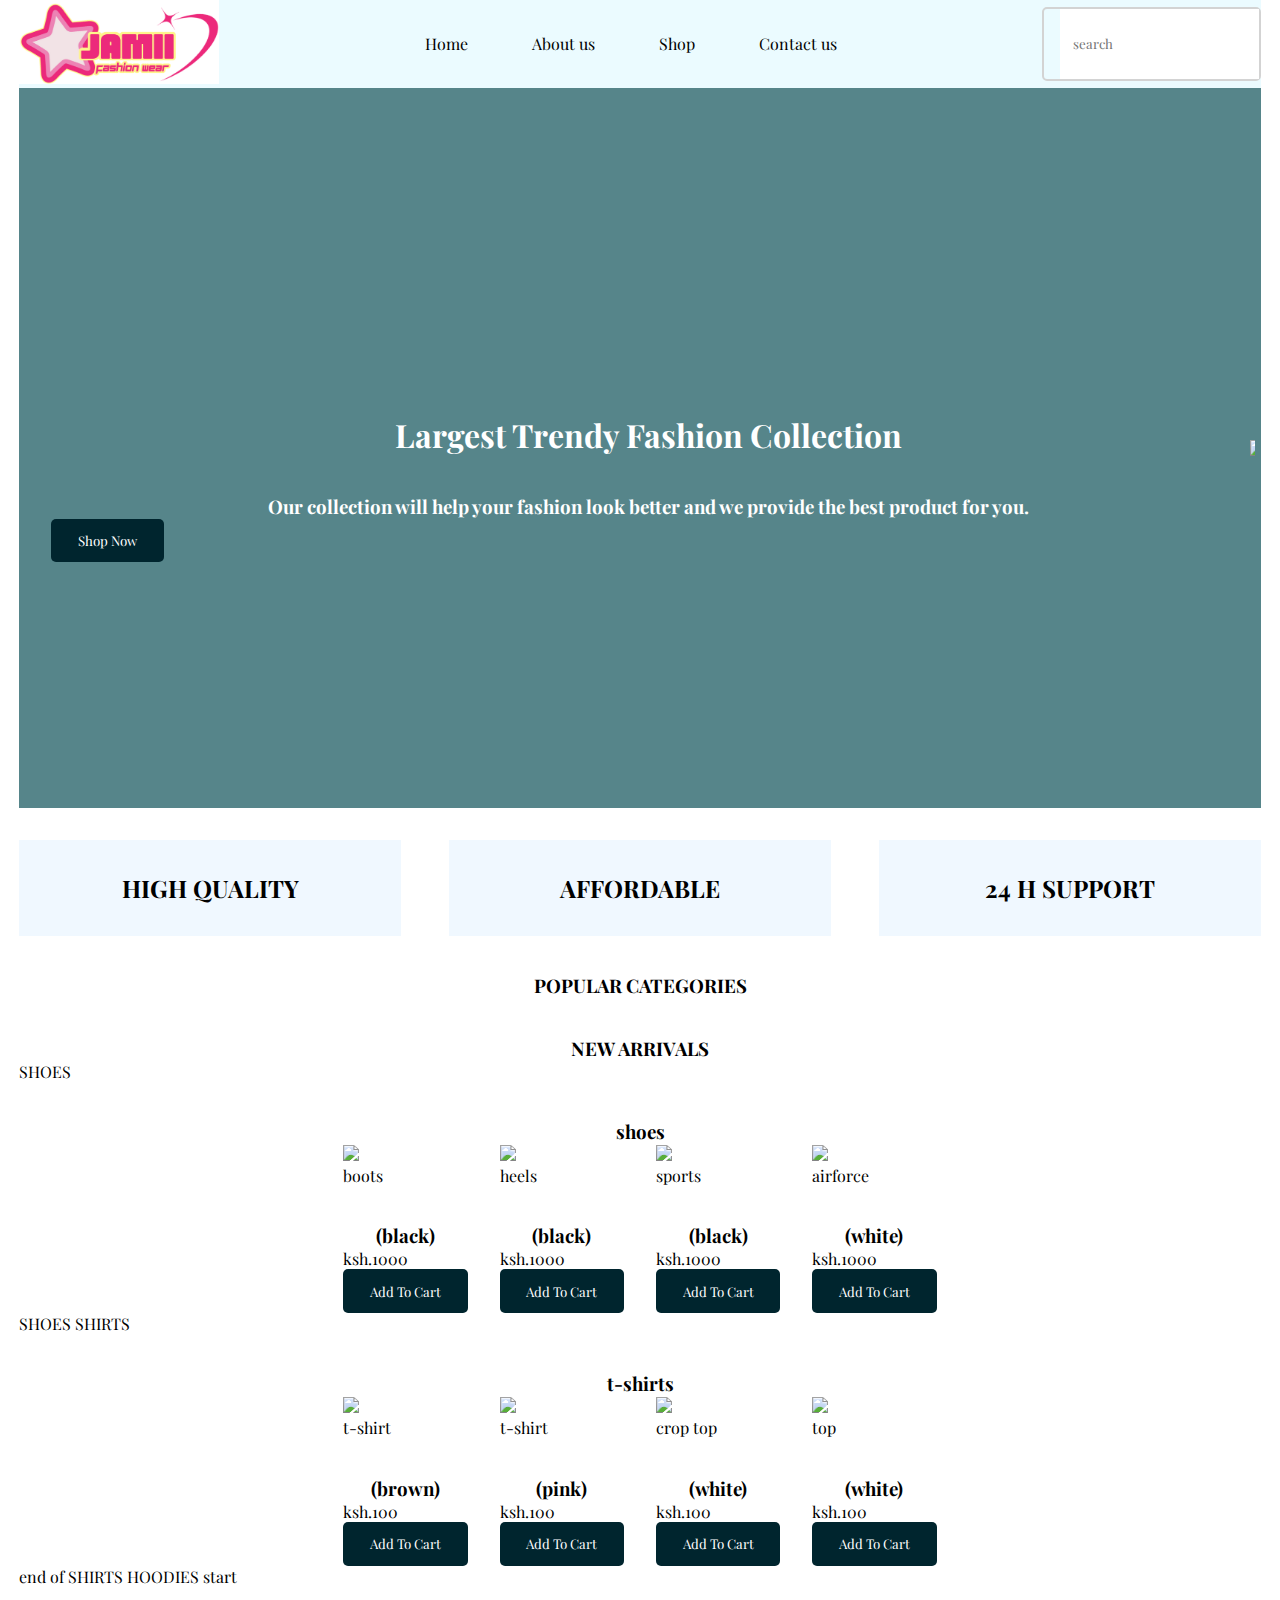
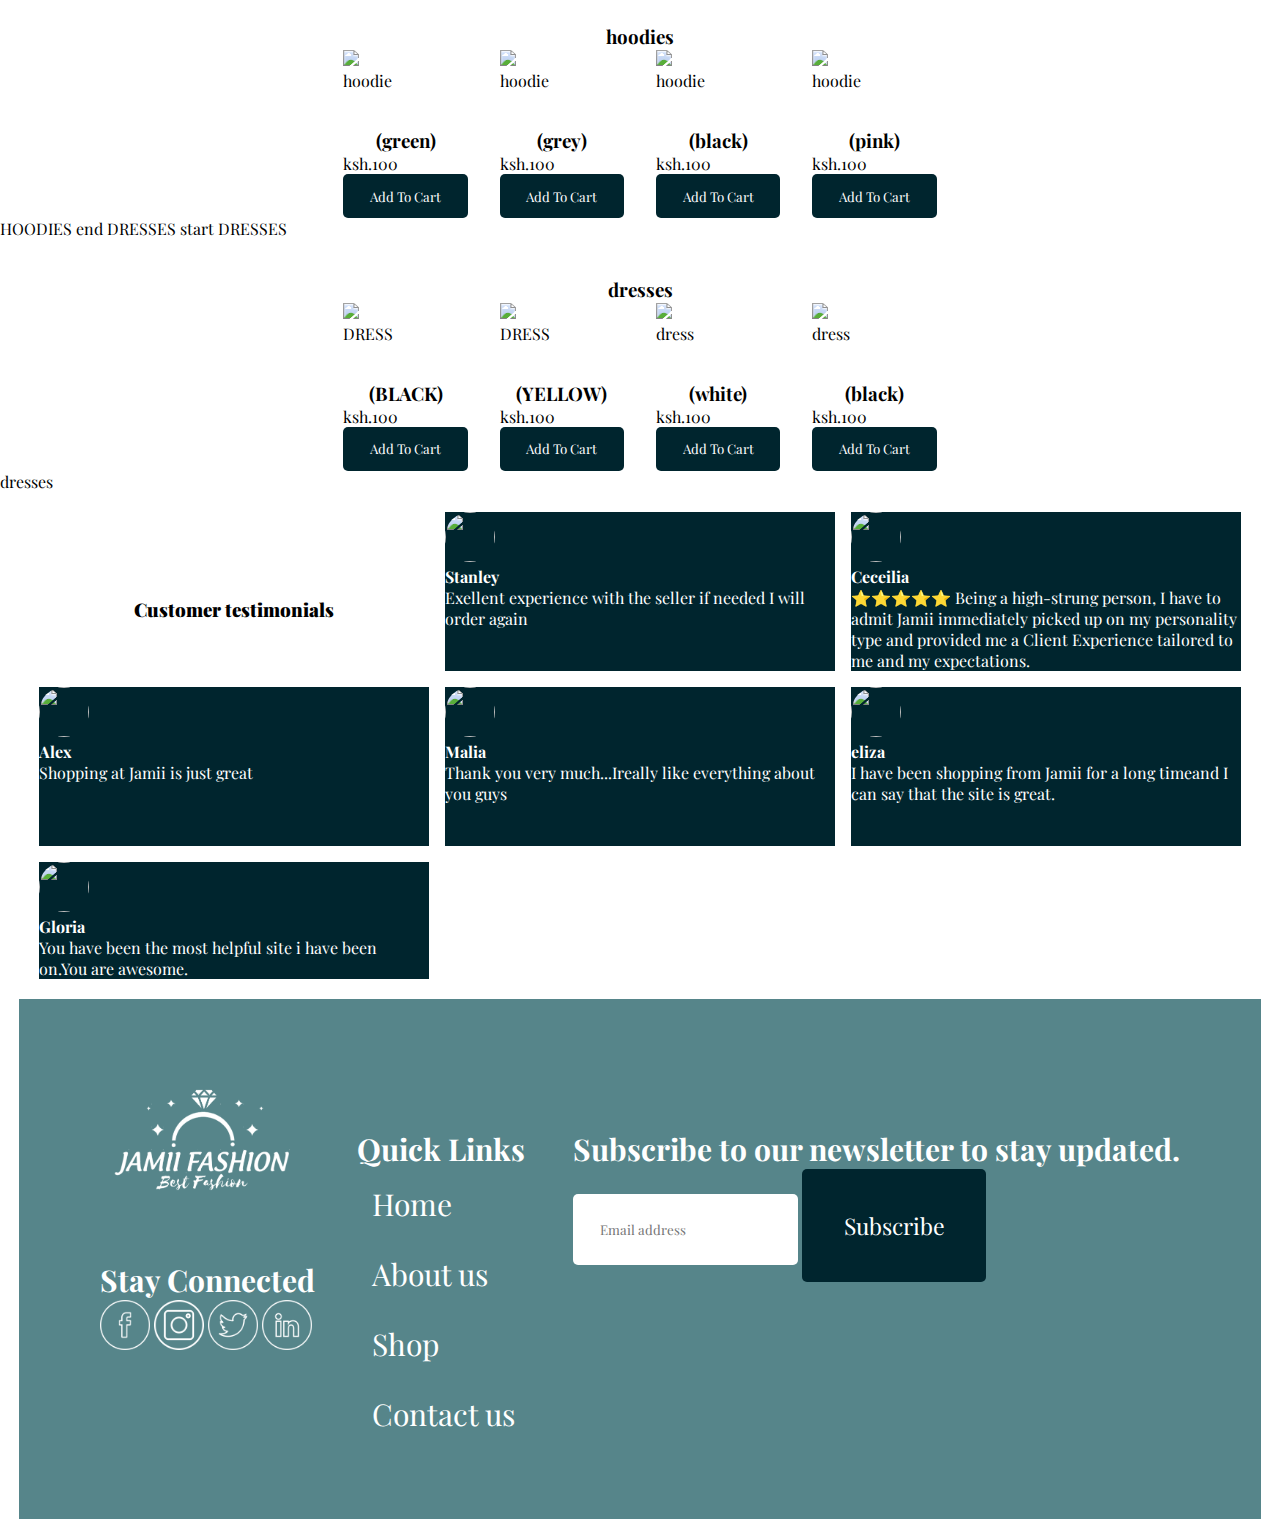
==== commit 5c9a0b07: "Merge pull request #12 from larry6033/larry" ====
--- a/index.html
+++ b/index.html
@@ -1,4 +1,4 @@
-<!DOCTYPE html>
+ <!DOCTYPE html>
 <html lang="en">
   <head>
     <link href="css/style.css" rel="stylesheet" />
@@ -29,33 +29,30 @@
   </head>
   <body>
     <!-- <header> -->
-    <section class="nav">
-      <nav class="nav">
-        <div class="container">
-          <div class="nav__content">
-            <div class="nav__left">
-              <img src="images/Jamii_Logo-removebg-preview.png" width="200px" />
-            </div>
-            <div class="nav__center">
-              <ul>
-                <li><a href="/index.html">Home</a></li>
-                <li><a href="/about us.html">About us</a></li>
-                <li><a href="/shop.html">Shop</a></li>
-                <li><a href="/contact us.html">Contact us</a></li>
-            </div>
-            <div class="icon__bar">
-            </ul><i class="fa-solid fa-bars"></i>
-            <button  class="hero-button"><a href="shop.html">Shop Now</a></button>
-            </div>
-            <div class="nav__right">
-              <i class="fa-solid fa-magnifying-glass"></i>
-              <input type="text" placeholder="search" />
-            </div>
+      <section>
+        <nav class="nav">
+    <div class="container">
+        <div class="nav__content">
+          <div class="nav__left">
+            <img src="images/logo.png" width="200px" />
+          </div>
+          <div class="nav__center">
+            <ul>
+              <li><a href="/index.html">Home</a></li>
+              <li><a href="/about us.html">About us</a></li>
+              <li><a href="/shop.html">Shop</a></li>
+              <li><a href="/contact us.html">Contact us</a></li>
+            </ul>
+          </div>
+          <div class="nav__right">
+            <i class="fa-solid fa-magnifying-glass"></i>
+            <input type="text" placeholder="search" />
+
           </div>
         </div>
+      </div>
       </nav>
     </section>
-
     <section>
       <div class="container">
         <div class="hero">
@@ -83,8 +80,8 @@
       </div>
     </section>
 
-    <!-- </header> -->
-    <section>
+    </header>
+    <section class="main__flexable">
       <div class="container">
         <div class="main__content">
           <div class="main__quality">
@@ -109,17 +106,14 @@
 
         <div class="popular">
           <h3>POPULAR CATEGORIES</h3>
-          <img 
-          src="https://i.pinimg.com/564x/7d/92/da/7d92dac157c7740d26ca43d887e88041.jpg"
-          width="150px"
-        />
-          <p>shoes</p>
+
+          <p></p>
         </div>
 
         <div class="main__ads">
           <h3>NEW ARRIVALS</h3>
 
-          <!-- SHOES -->
+          SHOES
           <h3>shoes</h3>
           <div class="ads-shoes">
             <div class="ads-shoes1">
@@ -179,10 +173,10 @@
               </div>
             </div>
           </div>
-          <!-- SHOES -->
-
-          <!-- SHIRTS -->
-          <h3>t-shirts</h3>
+SHOES
+
+SHIRTS
+<h3>t-shirts</h3>
           <div class="ads-tshirts">
             <div class="ads-tshirts1">
               <div>
@@ -241,9 +235,9 @@
               </div>
             </div>
           </div>
-          <!-- SHIRTS -->
-
-          <!-- HOODIES -->
+          end of SHIRTS
+
+          HOODIES start
           <h3>hoodies</h3>
           <div class="ads-hoodies">
             <div class="ads-hoodies1">
@@ -303,10 +297,13 @@
               </div>
             </div>
           </div>
-          <!-- HOODIES -->
-
-          <!-- DRESSES -->
-
+</section>
+          HOODIES end
+
+          DRESSES start
+
+          DRESSES
+<section>
           <h3>dresses</h3>
           <div class="ads-dresses">
             <div class="ads-dresses1">
@@ -369,76 +366,59 @@
         </div>
       </div>
     </section>
-    <!-- dresses -->
-
-    <section>
-      <div class="container">
+        dresses
+        
+     <section>
+     <div class="container">
+      <div class="testimonials">
         <h3><strong>Customer testimonials</strong></h3>
-        <div class="testimonials">
-          <div class="testimonials__content">
-            <img
-              src="https://i.pinimg.com/236x/fc/c1/62/fcc162b0b75592d80c3200a2a991d87c.jpg"width="50px"
-            />
-            <h4>Stanley</h4>
-            <p>
-              Exellent experience with the seller if needed I will order again
-            </p>
-          </div>
-
-          <div class="testimonials__content">
-            <img
-              src="https://i.pinimg.com/236x/02/28/7f/02287fd43fab583c1a57c727a1d4b711.jpg"width="50px"
-            />
-            <h4>Ceceilia</h4>
-            <p>
-              ⭐⭐⭐⭐⭐ Being a high-strung person, I have to admit Jamii
-              immediately picked up on my personality type and provided me a
-              Client Experience tailored to me and my expectations.
-            </p>
-          </div>
-
-          <div class="testimonials__content">
-            <img
-              src="https://i.pinimg.com/236x/f5/f5/91/f5f591e7b1c7e611daafa7d9a3eb546c.jpg"width="50px"
-            />
-            <h4>Alex</h4>
-            <p>Shopping at Jamii is just great</p>
-          </div>
-
-          <div class="testimonials__content">
-            <img
-              src="https://i.pinimg.com/236x/2a/b8/ef/2ab8eff8d19f2e2bca3565b164fe7298.jpg"width="50px"
-            />
-            <h4>Malia</h4>
-            <p>Thank you very much...Ireally like everything about you guys</p>
-          </div>
-
-          <div class="testimonials__content">
-            <img
-              src="https://i.pinimg.com/236x/58/65/68/5865681c3dad6e8c866a02b28065f7ad.jpg"width="50px"
-            />
-            <h4>eliza</h4>
-            <p>
-              I have been shopping from Jamii for a long timeand I can say that
-              the site is great.
-            </p>
-          </div>
-
-          <div class="testimonials__content">
-            <img
-              src="https://ca.slack-edge.com/T02GX53DJP8-U06F0EC2JUU-5342bc8fc1c9-512"width="50px"
-              width="300px"
-            />
-            <h4>Gloria</h4>
-            <p>
-              You have been the most helpful site i have been on.You are
-              awesome.
-            </p>
-          </div>
-        </div>
-      </div>
-    </section>
-    <!-- FOOTER -->
+        <div class="testimonials__content">
+<head>
+
+    <meta charset="UTF-8">
+    <meta name="viewport" content="width=device-width, initial-scale=1.0">
+   
+    <link href="css/style.css" rel="stylesheet" />
+    <title>Document</title >
+</head>
+
+
+        <img src="https://i.pinimg.com/236x/fc/c1/62/fcc162b0b75592d80c3200a2a991d87c.jpg"/>
+        <h4>Stanley</h4>
+<p>Exellent experience with the seller if needed I will order again</p>
+</div>
+<div class="testimonials__content">
+        <img src="https://i.pinimg.com/236x/02/28/7f/02287fd43fab583c1a57c727a1d4b711.jpg"/>
+        <h4>Ceceilia</h4>
+<p>⭐⭐⭐⭐⭐ Being a high-strung person, I have to admit Jamii immediately picked up on my personality type and provided me a Client Experience tailored to me and my expectations. 
+</p>
+</div>
+<div class="testimonials__content">
+        <img src="https://i.pinimg.com/236x/f5/f5/91/f5f591e7b1c7e611daafa7d9a3eb546c.jpg"/>
+        <h4>Alex</h4>
+<p>Shopping at Jamii is just great</p>
+</div>
+<div class="testimonials__content">
+        <img src="https://i.pinimg.com/236x/2a/b8/ef/2ab8eff8d19f2e2bca3565b164fe7298.jpg"/>
+        <h4>Malia</h4>
+<p>Thank you very much...Ireally like everything about you guys</p>
+</div>
+<div class="testimonials__content">
+        <img src="https://i.pinimg.com/236x/58/65/68/5865681c3dad6e8c866a02b28065f7ad.jpg"/>
+        <h4>eliza</h4>
+<p>I have been shopping from Jamii for a long timeand I can say that the site is great.</p>
+</div>
+<div class="testimonials__content">
+        <img src="https://ca.slack-edge.com/T02GX53DJP8-U06F0EC2JUU-5342bc8fc1c9-512" width="300px"/>
+<h4>Gloria</h4>
+<p>You have been the most helpful site i have been on.You are awesome.</p>
+</div>
+      </div>  
+</div>
+</div>
+</section>
+     <!-- FOOTER -->
+
 
     <section>
       <div class="container">
@@ -471,8 +451,10 @@
             />
             <button class="btn-footer">Subscribe</button>
           </div>
-        </div>
-      </div>
-    </section>
+
+    </div>
+  </div>
+  </section>
+     
   </body>
-</html>
+</html> 
--- a/css/style.css
+++ b/css/style.css
@@ -12,6 +12,10 @@
   width: 97%;
 }
 
+.bar__icon {
+  display: none;
+}
+
 .nav__content {
   background-color: hsl(193, 100%, 96%);
   display: flex;
@@ -110,12 +114,23 @@
 }
 
 @media screen and (max-width: 414px) {
+  .list {
+    display: none;
+  }
+  .nav__flexable {
+    display: flex;
+    flex-direction: column;
+    flex-wrap: wrap;
+    flex: 1;
+  }
+  .bar__icon {
+    display: block;
+  }
+}
+@media screen and (max-width: 414px) {
   .nav__center {
     display: none;
   }
-  .nav__right {
-    display: none;
-  }
   .icon__bar {
     display: block;
   }
@@ -148,7 +163,7 @@
   justify-content: center;
   align-items: center;
   flex-direction: row;
-  gap: 4em;
+  gap: 2em;
   flex: 1;
 }
 
@@ -275,47 +290,16 @@
 }
 
 @media screen and (max-width: 414px) {
-  .main__content {
-    display: flex;
-    flex-direction: column;
-    flex: 1;
-    flex-wrap: wrap;
-  }
-  .contact__middle {
-    margin: 2em 0;
-  }
-  .contact__main {
-    display: flex;
-    flex-direction: column;
-    flex: 1;
-    flex-wrap: wrap;
-    margin: 2em 0;
-  }
-  .ads-shoes {
-    display: none;
-  }
-  .ads-dresses {
-    display: none;
-  }
-  .ads-hoodies {
-    display: none;
-  }
-  .ads-tshirts {
-    display: none;
-  }
-  .testimonials {
+  .body__contact {
     display: flex;
     flex-direction: column;
     flex-wrap: wrap;
-    flex: 1;
-  }
-  .contact__content {
-    display: flex;
-    flex-direction: column;
-    flex-wrap: wrap;
-    width: 100%;
-  }
-}
+  }
+}
+.body__container {
+  background-color: hsl(227, 10%, 46%);
+}
+
 .hero {
   height: 80vh;
   color: #fff;
@@ -339,11 +323,6 @@
 .hero__left {
   width: 40%;
   padding-left: 2em;
-}
-
-.hero__right img {
-  width: 40%;
-  height: 30%;
 }
 
 .hero__right {
@@ -429,6 +408,122 @@
   color: hsl(227, 10%, 46%);
 }
 
+.hero__men button {
+  background-color: hsl(227, 10%, 46%);
+}
+
+.hero {
+  height: 80vh;
+  color: #fff;
+  display: flex;
+  justify-content: center;
+  align-items: center;
+  flex-direction: row;
+  background-color: hsl(186, 23%, 44%);
+}
+
+.hero h2 {
+  color: #fff;
+  font-size: 5rem;
+  font-weight: bold;
+  display: flex;
+  justify-content: center;
+  align-items: center;
+  flex-direction: row;
+}
+
+.hero__left {
+  width: 40%;
+  padding-left: 2em;
+}
+
+.hero__right {
+  display: flex;
+  justify-content: center;
+  align-items: center;
+  flex-direction: row;
+  flex: 1;
+  position: relative;
+  width: 40%;
+}
+
+.hero-button {
+  border-top-right-radius: 5px;
+  border-bottom-right-radius: 5px;
+  padding: 1em 2em;
+  border: none;
+  border-radius: 5px;
+  background-color: hsl(192, 100%, 9%);
+  color: #fff;
+  text-transform: capitalize;
+  display: flex;
+  justify-content: center;
+  align-items: center;
+  flex-direction: row;
+  cursor: pointer;
+}
+
+.hero-button:hover {
+  color: hsl(322, 100%, 66%);
+}
+
+.hero__img {
+  cursor: pointer;
+  border: 1px solid gray;
+  flex: 1;
+  box-shadow: 0 0 1px solid black;
+}
+
+.hero__kids {
+  display: flex;
+  justify-content: center;
+  align-items: center;
+  flex-direction: row;
+  gap: 3em;
+}
+
+.hero__people {
+  display: flex;
+  justify-content: center;
+  align-items: center;
+  flex-direction: row;
+  gap: 3em;
+}
+
+.hero__men {
+  display: flex;
+  justify-content: space-around;
+  align-items: center;
+  flex-direction: center;
+  width: 80%;
+  box-shadow: 0 0 2px black;
+  border: 1em solid white;
+  background-color: white;
+  margin-top: 3em;
+  margin-left: 9em;
+  gap: 3em;
+}
+
+.hero__men h2 {
+  margin-top: -5em;
+}
+
+.hero__men h4 {
+  color: hsl(227, 10%, 46%);
+}
+
+.hero__men button {
+  background-color: hsl(227, 10%, 46%);
+  padding: 1em 2em;
+  border-radius: 7px;
+  cursor: pointer;
+}
+
+.hero__men button:hover {
+  color: #fff;
+  background-color: hsl(229, 23%, 23%);
+}
+
 .kids {
   display: flex;
   justify-content: space-around;
@@ -437,7 +532,23 @@
   gap: 4em;
 }
 
+.hero__men button:hover {
+  color: #fff;
+  background-color: hsl(229, 23%, 23%);
+}
+
+.kids {
+  display: flex;
+  justify-content: space-around;
+  align-items: center;
+  flex-direction: center;
+  gap: 4em;
+}
+
 .body__contact {
+  height: 80vh;
+  color: white;
+  margin-top: 5em;
   height: 80vh;
   background-color: hsl(227, 10%, 46%);
   color: white;
@@ -448,34 +559,64 @@
   .container {
     width: 100%;
   }
-  .hero__img-1 {
-    width: -100%;
-  }
   .hero {
     display: flex;
     flex-direction: column;
-  }
-  .hero__left {
-    display: block;
+    flex-wrap: wrap;
+  }
+  .hero__men h2 {
+    margin: 2em 0;
+  }
+  .hero__items {
+    display: flex;
+    flex-direction: column;
+    flex-wrap: wrap;
+    margin: 2em 0;
+    gap: 2em;
+  }
+  .hero__men {
     width: 100%;
+  }
+  .hero__right--img {
+    display: none;
+  }
+  .hero__fashion {
+    display: flex;
+    flex-direction: column;
     flex-wrap: wrap;
-    margin-top: 5em;
-  }
-  .hero__left h2 {
-    font-size: 2em;
-  }
-  .hero__right {
-    width: 50px;
-  }
-  .hero__img-2 {
-    display: none;
-  }
-  .hero__about {
-    width: 100%;
-    position: relative;
-    margin-right: 1.8em;
-  }
-}
+    flex: 1;
+  }
+  .kids {
+    display: flex;
+    flex-direction: column;
+    flex-wrap: wrap;
+  }
+}
+.hero__left {
+  display: block;
+  width: 100%;
+  flex-wrap: wrap;
+  margin-top: 5em;
+}
+
+.hero__left h2 {
+  font-size: 2em;
+}
+
+.hero__right {
+  width: 50px;
+}
+
+.hero__img-2 {
+  display: none;
+}
+
+.hero__about {
+  width: 100%;
+  position: relative;
+  margin-right: 1.8em;
+}
+
 .footer {
   height: 30%;
   background-color: hsl(186, 23%, 44%);
@@ -488,8 +629,7 @@
 }
 
 .footer-logo img {
-  filter: brightness(0);
-  filter: invert(1);
+  filter: brightness(0) invert(1);
 }
 
 .footer h3 {
@@ -535,14 +675,6 @@
 }
 
 @media screen and (max-width: 414px) {
-  .footer {
-    display: flex;
-    flex-direction: row;
-    flex-wrap: wrap;
-  }
-  .footer__center {
-    display: none;
-  }
   .footer__right {
     display: block;
   }
--- a/css/style.css
+++ b/css/style.css
@@ -12,6 +12,10 @@
   width: 97%;
 }
 
+.bar__icon {
+  display: none;
+}
+
 .nav__content {
   background-color: hsl(193, 100%, 96%);
   display: flex;
@@ -110,12 +114,23 @@
 }
 
 @media screen and (max-width: 414px) {
+  .list {
+    display: none;
+  }
+  .nav__flexable {
+    display: flex;
+    flex-direction: column;
+    flex-wrap: wrap;
+    flex: 1;
+  }
+  .bar__icon {
+    display: block;
+  }
+}
+@media screen and (max-width: 414px) {
   .nav__center {
     display: none;
   }
-  .nav__right {
-    display: none;
-  }
   .icon__bar {
     display: block;
   }
@@ -148,7 +163,7 @@
   justify-content: center;
   align-items: center;
   flex-direction: row;
-  gap: 4em;
+  gap: 2em;
   flex: 1;
 }
 
@@ -275,47 +290,16 @@
 }
 
 @media screen and (max-width: 414px) {
-  .main__content {
-    display: flex;
-    flex-direction: column;
-    flex: 1;
-    flex-wrap: wrap;
-  }
-  .contact__middle {
-    margin: 2em 0;
-  }
-  .contact__main {
-    display: flex;
-    flex-direction: column;
-    flex: 1;
-    flex-wrap: wrap;
-    margin: 2em 0;
-  }
-  .ads-shoes {
-    display: none;
-  }
-  .ads-dresses {
-    display: none;
-  }
-  .ads-hoodies {
-    display: none;
-  }
-  .ads-tshirts {
-    display: none;
-  }
-  .testimonials {
+  .body__contact {
     display: flex;
     flex-direction: column;
     flex-wrap: wrap;
-    flex: 1;
-  }
-  .contact__content {
-    display: flex;
-    flex-direction: column;
-    flex-wrap: wrap;
-    width: 100%;
-  }
-}
+  }
+}
+.body__container {
+  background-color: hsl(227, 10%, 46%);
+}
+
 .hero {
   height: 80vh;
   color: #fff;
@@ -339,11 +323,6 @@
 .hero__left {
   width: 40%;
   padding-left: 2em;
-}
-
-.hero__right img {
-  width: 40%;
-  height: 30%;
 }
 
 .hero__right {
@@ -429,6 +408,122 @@
   color: hsl(227, 10%, 46%);
 }
 
+.hero__men button {
+  background-color: hsl(227, 10%, 46%);
+}
+
+.hero {
+  height: 80vh;
+  color: #fff;
+  display: flex;
+  justify-content: center;
+  align-items: center;
+  flex-direction: row;
+  background-color: hsl(186, 23%, 44%);
+}
+
+.hero h2 {
+  color: #fff;
+  font-size: 5rem;
+  font-weight: bold;
+  display: flex;
+  justify-content: center;
+  align-items: center;
+  flex-direction: row;
+}
+
+.hero__left {
+  width: 40%;
+  padding-left: 2em;
+}
+
+.hero__right {
+  display: flex;
+  justify-content: center;
+  align-items: center;
+  flex-direction: row;
+  flex: 1;
+  position: relative;
+  width: 40%;
+}
+
+.hero-button {
+  border-top-right-radius: 5px;
+  border-bottom-right-radius: 5px;
+  padding: 1em 2em;
+  border: none;
+  border-radius: 5px;
+  background-color: hsl(192, 100%, 9%);
+  color: #fff;
+  text-transform: capitalize;
+  display: flex;
+  justify-content: center;
+  align-items: center;
+  flex-direction: row;
+  cursor: pointer;
+}
+
+.hero-button:hover {
+  color: hsl(322, 100%, 66%);
+}
+
+.hero__img {
+  cursor: pointer;
+  border: 1px solid gray;
+  flex: 1;
+  box-shadow: 0 0 1px solid black;
+}
+
+.hero__kids {
+  display: flex;
+  justify-content: center;
+  align-items: center;
+  flex-direction: row;
+  gap: 3em;
+}
+
+.hero__people {
+  display: flex;
+  justify-content: center;
+  align-items: center;
+  flex-direction: row;
+  gap: 3em;
+}
+
+.hero__men {
+  display: flex;
+  justify-content: space-around;
+  align-items: center;
+  flex-direction: center;
+  width: 80%;
+  box-shadow: 0 0 2px black;
+  border: 1em solid white;
+  background-color: white;
+  margin-top: 3em;
+  margin-left: 9em;
+  gap: 3em;
+}
+
+.hero__men h2 {
+  margin-top: -5em;
+}
+
+.hero__men h4 {
+  color: hsl(227, 10%, 46%);
+}
+
+.hero__men button {
+  background-color: hsl(227, 10%, 46%);
+  padding: 1em 2em;
+  border-radius: 7px;
+  cursor: pointer;
+}
+
+.hero__men button:hover {
+  color: #fff;
+  background-color: hsl(229, 23%, 23%);
+}
+
 .kids {
   display: flex;
   justify-content: space-around;
@@ -437,7 +532,23 @@
   gap: 4em;
 }
 
+.hero__men button:hover {
+  color: #fff;
+  background-color: hsl(229, 23%, 23%);
+}
+
+.kids {
+  display: flex;
+  justify-content: space-around;
+  align-items: center;
+  flex-direction: center;
+  gap: 4em;
+}
+
 .body__contact {
+  height: 80vh;
+  color: white;
+  margin-top: 5em;
   height: 80vh;
   background-color: hsl(227, 10%, 46%);
   color: white;
@@ -448,34 +559,64 @@
   .container {
     width: 100%;
   }
-  .hero__img-1 {
-    width: -100%;
-  }
   .hero {
     display: flex;
     flex-direction: column;
-  }
-  .hero__left {
-    display: block;
+    flex-wrap: wrap;
+  }
+  .hero__men h2 {
+    margin: 2em 0;
+  }
+  .hero__items {
+    display: flex;
+    flex-direction: column;
+    flex-wrap: wrap;
+    margin: 2em 0;
+    gap: 2em;
+  }
+  .hero__men {
     width: 100%;
+  }
+  .hero__right--img {
+    display: none;
+  }
+  .hero__fashion {
+    display: flex;
+    flex-direction: column;
     flex-wrap: wrap;
-    margin-top: 5em;
-  }
-  .hero__left h2 {
-    font-size: 2em;
-  }
-  .hero__right {
-    width: 50px;
-  }
-  .hero__img-2 {
-    display: none;
-  }
-  .hero__about {
-    width: 100%;
-    position: relative;
-    margin-right: 1.8em;
-  }
-}
+    flex: 1;
+  }
+  .kids {
+    display: flex;
+    flex-direction: column;
+    flex-wrap: wrap;
+  }
+}
+.hero__left {
+  display: block;
+  width: 100%;
+  flex-wrap: wrap;
+  margin-top: 5em;
+}
+
+.hero__left h2 {
+  font-size: 2em;
+}
+
+.hero__right {
+  width: 50px;
+}
+
+.hero__img-2 {
+  display: none;
+}
+
+.hero__about {
+  width: 100%;
+  position: relative;
+  margin-right: 1.8em;
+}
+
 .footer {
   height: 30%;
   background-color: hsl(186, 23%, 44%);
@@ -488,8 +629,7 @@
 }
 
 .footer-logo img {
-  filter: brightness(0);
-  filter: invert(1);
+  filter: brightness(0) invert(1);
 }
 
 .footer h3 {
@@ -535,14 +675,6 @@
 }
 
 @media screen and (max-width: 414px) {
-  .footer {
-    display: flex;
-    flex-direction: row;
-    flex-wrap: wrap;
-  }
-  .footer__center {
-    display: none;
-  }
   .footer__right {
     display: block;
   }
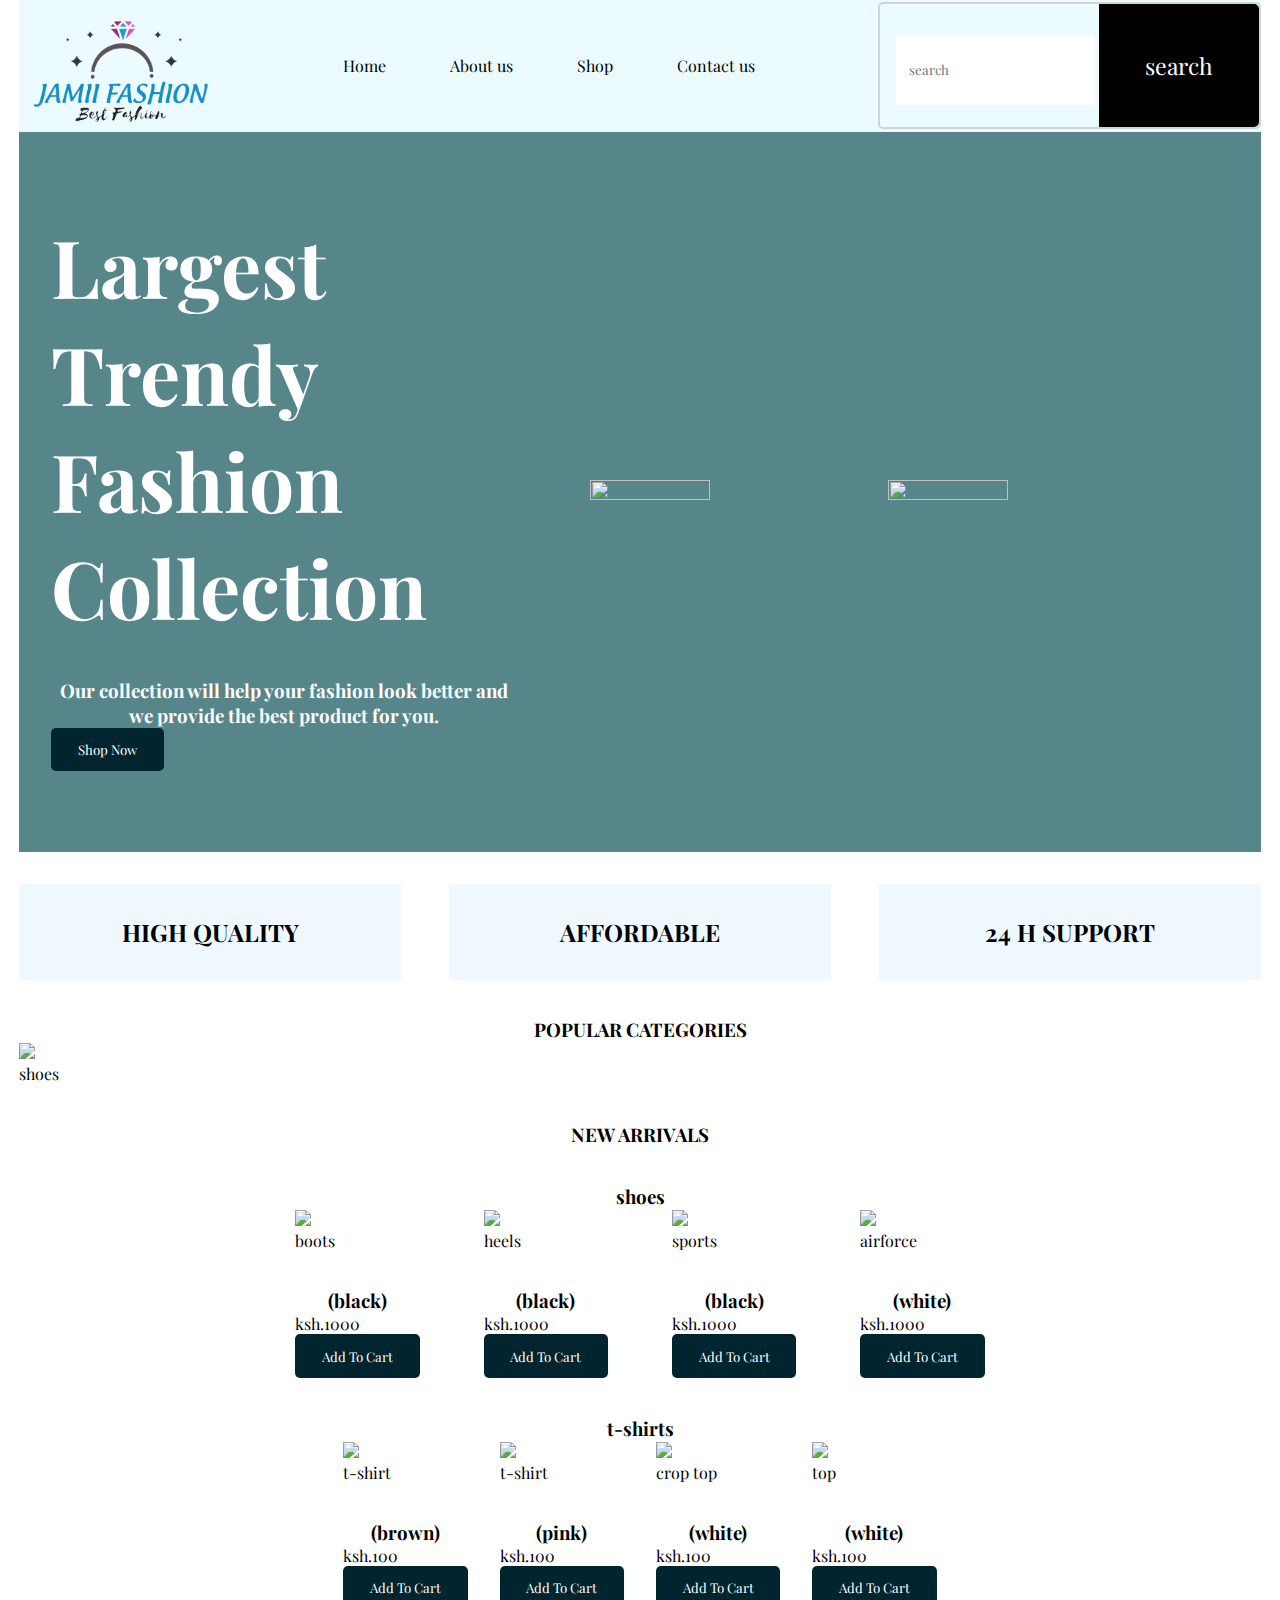
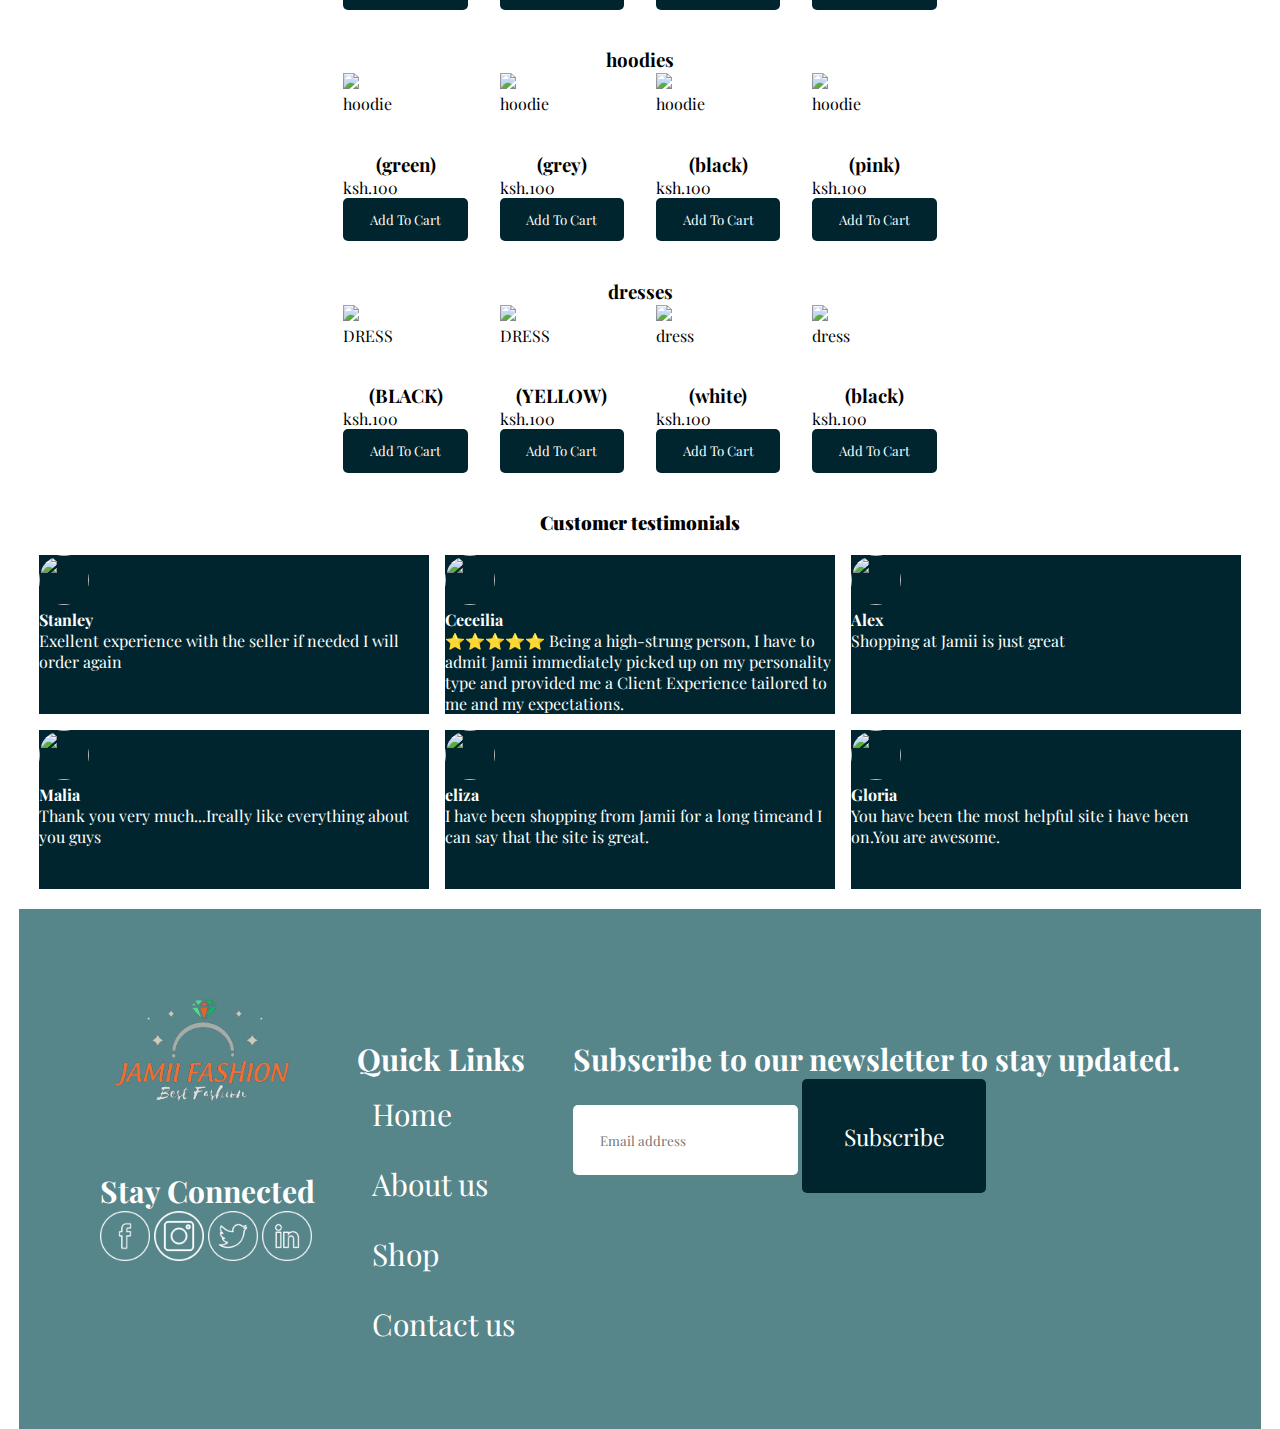
==== commit baeedefd: "updated some items in the index.html" ====
--- a/index.html
+++ b/index.html
@@ -1,4 +1,4 @@
- <!DOCTYPE html>
+<!DOCTYPE html>
 <html lang="en">
   <head>
     <link href="css/style.css" rel="stylesheet" />
@@ -29,30 +29,34 @@
   </head>
   <body>
     <!-- <header> -->
-      <section>
-        <nav class="nav">
-    <div class="container">
-        <div class="nav__content">
-          <div class="nav__left">
-            <img src="images/logo.png" width="200px" />
-          </div>
-          <div class="nav__center">
-            <ul>
-              <li><a href="/index.html">Home</a></li>
-              <li><a href="/about us.html">About us</a></li>
-              <li><a href="/shop.html">Shop</a></li>
-              <li><a href="/contact us.html">Contact us</a></li>
-            </ul>
-          </div>
-          <div class="nav__right">
-            <i class="fa-solid fa-magnifying-glass"></i>
-            <input type="text" placeholder="search" />
-
-          </div>
-        </div>
-      </div>
+    <section class="nav">
+      <nav class="nav">
+        <div class="container">
+          <div class="nav__content">
+            <div class="nav__left">
+              <img src="images/Jamii_Logo-removebg-preview.png" width="200px" />
+            </div>
+            <div class="nav__center">
+              <ul>
+                <li><a href="/index.html">Home</a></li>
+                <li><a href="/about us.html">About us</a></li>
+                <li><a href="/shop.html">Shop</a></li>
+                <li><a href="/contact us.html">Contact us</a></li>
+            </div>
+            <div class="icon__bar">
+            </ul><i class="fa-solid fa-bars"></i>
+            <a href="/shop.html"><button  class="hero-button">Shop Now</button></a>
+            </div>
+            <div class="nav__right">
+              <i class="fa-solid fa-magnifying-glass"></i>
+              <input type="text" placeholder="search" />
+              <button class="nav__search-button">search</button>
+            </div>
+          </div>
+        </div>
       </nav>
     </section>
+
     <section>
       <div class="container">
         <div class="hero">
@@ -80,8 +84,8 @@
       </div>
     </section>
 
-    </header>
-    <section class="main__flexable">
+    <!-- </header> -->
+    <section>
       <div class="container">
         <div class="main__content">
           <div class="main__quality">
@@ -106,14 +110,17 @@
 
         <div class="popular">
           <h3>POPULAR CATEGORIES</h3>
-
-          <p></p>
+          <img 
+          src="https://i.pinimg.com/564x/7d/92/da/7d92dac157c7740d26ca43d887e88041.jpg"
+          width="150px"
+        />
+          <p>shoes</p>
         </div>
 
         <div class="main__ads">
           <h3>NEW ARRIVALS</h3>
 
-          SHOES
+          <!-- SHOES -->
           <h3>shoes</h3>
           <div class="ads-shoes">
             <div class="ads-shoes1">
@@ -173,10 +180,10 @@
               </div>
             </div>
           </div>
-SHOES
-
-SHIRTS
-<h3>t-shirts</h3>
+          <!-- SHOES -->
+
+          <!-- SHIRTS -->
+          <h3>t-shirts</h3>
           <div class="ads-tshirts">
             <div class="ads-tshirts1">
               <div>
@@ -235,9 +242,9 @@
               </div>
             </div>
           </div>
-          end of SHIRTS
-
-          HOODIES start
+          <!-- SHIRTS -->
+
+          <!-- HOODIES -->
           <h3>hoodies</h3>
           <div class="ads-hoodies">
             <div class="ads-hoodies1">
@@ -297,13 +304,10 @@
               </div>
             </div>
           </div>
-</section>
-          HOODIES end
-
-          DRESSES start
-
-          DRESSES
-<section>
+          <!-- HOODIES -->
+
+          <!-- DRESSES -->
+
           <h3>dresses</h3>
           <div class="ads-dresses">
             <div class="ads-dresses1">
@@ -366,59 +370,76 @@
         </div>
       </div>
     </section>
-        dresses
-        
-     <section>
-     <div class="container">
-      <div class="testimonials">
+    <!-- dresses -->
+
+    <section>
+      <div class="container">
         <h3><strong>Customer testimonials</strong></h3>
-        <div class="testimonials__content">
-<head>
-
-    <meta charset="UTF-8">
-    <meta name="viewport" content="width=device-width, initial-scale=1.0">
-   
-    <link href="css/style.css" rel="stylesheet" />
-    <title>Document</title >
-</head>
-
-
-        <img src="https://i.pinimg.com/236x/fc/c1/62/fcc162b0b75592d80c3200a2a991d87c.jpg"/>
-        <h4>Stanley</h4>
-<p>Exellent experience with the seller if needed I will order again</p>
-</div>
-<div class="testimonials__content">
-        <img src="https://i.pinimg.com/236x/02/28/7f/02287fd43fab583c1a57c727a1d4b711.jpg"/>
-        <h4>Ceceilia</h4>
-<p>⭐⭐⭐⭐⭐ Being a high-strung person, I have to admit Jamii immediately picked up on my personality type and provided me a Client Experience tailored to me and my expectations. 
-</p>
-</div>
-<div class="testimonials__content">
-        <img src="https://i.pinimg.com/236x/f5/f5/91/f5f591e7b1c7e611daafa7d9a3eb546c.jpg"/>
-        <h4>Alex</h4>
-<p>Shopping at Jamii is just great</p>
-</div>
-<div class="testimonials__content">
-        <img src="https://i.pinimg.com/236x/2a/b8/ef/2ab8eff8d19f2e2bca3565b164fe7298.jpg"/>
-        <h4>Malia</h4>
-<p>Thank you very much...Ireally like everything about you guys</p>
-</div>
-<div class="testimonials__content">
-        <img src="https://i.pinimg.com/236x/58/65/68/5865681c3dad6e8c866a02b28065f7ad.jpg"/>
-        <h4>eliza</h4>
-<p>I have been shopping from Jamii for a long timeand I can say that the site is great.</p>
-</div>
-<div class="testimonials__content">
-        <img src="https://ca.slack-edge.com/T02GX53DJP8-U06F0EC2JUU-5342bc8fc1c9-512" width="300px"/>
-<h4>Gloria</h4>
-<p>You have been the most helpful site i have been on.You are awesome.</p>
-</div>
-      </div>  
-</div>
-</div>
-</section>
-     <!-- FOOTER -->
-
+        <div class="testimonials">
+          <div class="testimonials__content">
+            <img
+              src="https://i.pinimg.com/236x/fc/c1/62/fcc162b0b75592d80c3200a2a991d87c.jpg"width="50px"
+            />
+            <h4>Stanley</h4>
+            <p>
+              Exellent experience with the seller if needed I will order again
+            </p>
+          </div>
+
+          <div class="testimonials__content">
+            <img
+              src="https://i.pinimg.com/236x/02/28/7f/02287fd43fab583c1a57c727a1d4b711.jpg"width="50px"
+            />
+            <h4>Ceceilia</h4>
+            <p>
+              ⭐⭐⭐⭐⭐ Being a high-strung person, I have to admit Jamii
+              immediately picked up on my personality type and provided me a
+              Client Experience tailored to me and my expectations.
+            </p>
+          </div>
+
+          <div class="testimonials__content">
+            <img
+              src="https://i.pinimg.com/236x/f5/f5/91/f5f591e7b1c7e611daafa7d9a3eb546c.jpg"width="50px"
+            />
+            <h4>Alex</h4>
+            <p>Shopping at Jamii is just great</p>
+          </div>
+
+          <div class="testimonials__content">
+            <img
+              src="https://i.pinimg.com/236x/2a/b8/ef/2ab8eff8d19f2e2bca3565b164fe7298.jpg"width="50px"
+            />
+            <h4>Malia</h4>
+            <p>Thank you very much...Ireally like everything about you guys</p>
+          </div>
+
+          <div class="testimonials__content">
+            <img
+              src="https://i.pinimg.com/236x/58/65/68/5865681c3dad6e8c866a02b28065f7ad.jpg"width="50px"
+            />
+            <h4>eliza</h4>
+            <p>
+              I have been shopping from Jamii for a long timeand I can say that
+              the site is great.
+            </p>
+          </div>
+
+          <div class="testimonials__content">
+            <img
+              src="https://ca.slack-edge.com/T02GX53DJP8-U06F0EC2JUU-5342bc8fc1c9-512"width="50px"
+              width="300px"
+            />
+            <h4>Gloria</h4>
+            <p>
+              You have been the most helpful site i have been on.You are
+              awesome.
+            </p>
+          </div>
+        </div>
+      </div>
+    </section>
+    <!-- FOOTER -->
 
     <section>
       <div class="container">
@@ -451,10 +472,8 @@
             />
             <button class="btn-footer">Subscribe</button>
           </div>
-
-    </div>
-  </div>
-  </section>
-     
+        </div>
+      </div>
+    </section>
   </body>
-</html> 
+</html>
--- a/css/style.css
+++ b/css/style.css
@@ -12,10 +12,6 @@
   width: 97%;
 }
 
-.bar__icon {
-  display: none;
-}
-
 .nav__content {
   background-color: hsl(193, 100%, 96%);
   display: flex;
@@ -80,6 +76,16 @@
   flex-direction: row;
 }
 
+.nav__search-button {
+  border: none;
+  padding: 2em;
+  color: white;
+  font-size: 23px;
+  border-top-right-radius: 5px;
+  border-bottom-right-radius: 5px;
+  background-color: black;
+}
+
 .nav__btn {
   border-top-right-radius: 5px;
   border-bottom-right-radius: 5px;
@@ -114,21 +120,10 @@
 }
 
 @media screen and (max-width: 414px) {
-  .list {
-    display: none;
-  }
-  .nav__flexable {
-    display: flex;
-    flex-direction: column;
-    flex-wrap: wrap;
-    flex: 1;
-  }
-  .bar__icon {
-    display: block;
-  }
-}
-@media screen and (max-width: 414px) {
   .nav__center {
+    display: none;
+  }
+  .nav__right {
     display: none;
   }
   .icon__bar {
@@ -163,7 +158,7 @@
   justify-content: center;
   align-items: center;
   flex-direction: row;
-  gap: 2em;
+  gap: 4em;
   flex: 1;
 }
 
@@ -290,16 +285,47 @@
 }
 
 @media screen and (max-width: 414px) {
-  .body__contact {
+  .main__content {
+    display: flex;
+    flex-direction: column;
+    flex: 1;
+    flex-wrap: wrap;
+  }
+  .contact__middle {
+    margin: 2em 0;
+  }
+  .contact__main {
+    display: flex;
+    flex-direction: column;
+    flex: 1;
+    flex-wrap: wrap;
+    margin: 2em 0;
+  }
+  .ads-shoes {
+    display: none;
+  }
+  .ads-dresses {
+    display: none;
+  }
+  .ads-hoodies {
+    display: none;
+  }
+  .ads-tshirts {
+    display: none;
+  }
+  .testimonials {
     display: flex;
     flex-direction: column;
     flex-wrap: wrap;
-  }
-}
-.body__container {
-  background-color: hsl(227, 10%, 46%);
-}
-
+    flex: 1;
+  }
+  .contact__content {
+    display: flex;
+    flex-direction: column;
+    flex-wrap: wrap;
+    width: 100%;
+  }
+}
 .hero {
   height: 80vh;
   color: #fff;
@@ -323,6 +349,11 @@
 .hero__left {
   width: 40%;
   padding-left: 2em;
+}
+
+.hero__right img {
+  width: 40%;
+  height: 30%;
 }
 
 .hero__right {
@@ -408,122 +439,6 @@
   color: hsl(227, 10%, 46%);
 }
 
-.hero__men button {
-  background-color: hsl(227, 10%, 46%);
-}
-
-.hero {
-  height: 80vh;
-  color: #fff;
-  display: flex;
-  justify-content: center;
-  align-items: center;
-  flex-direction: row;
-  background-color: hsl(186, 23%, 44%);
-}
-
-.hero h2 {
-  color: #fff;
-  font-size: 5rem;
-  font-weight: bold;
-  display: flex;
-  justify-content: center;
-  align-items: center;
-  flex-direction: row;
-}
-
-.hero__left {
-  width: 40%;
-  padding-left: 2em;
-}
-
-.hero__right {
-  display: flex;
-  justify-content: center;
-  align-items: center;
-  flex-direction: row;
-  flex: 1;
-  position: relative;
-  width: 40%;
-}
-
-.hero-button {
-  border-top-right-radius: 5px;
-  border-bottom-right-radius: 5px;
-  padding: 1em 2em;
-  border: none;
-  border-radius: 5px;
-  background-color: hsl(192, 100%, 9%);
-  color: #fff;
-  text-transform: capitalize;
-  display: flex;
-  justify-content: center;
-  align-items: center;
-  flex-direction: row;
-  cursor: pointer;
-}
-
-.hero-button:hover {
-  color: hsl(322, 100%, 66%);
-}
-
-.hero__img {
-  cursor: pointer;
-  border: 1px solid gray;
-  flex: 1;
-  box-shadow: 0 0 1px solid black;
-}
-
-.hero__kids {
-  display: flex;
-  justify-content: center;
-  align-items: center;
-  flex-direction: row;
-  gap: 3em;
-}
-
-.hero__people {
-  display: flex;
-  justify-content: center;
-  align-items: center;
-  flex-direction: row;
-  gap: 3em;
-}
-
-.hero__men {
-  display: flex;
-  justify-content: space-around;
-  align-items: center;
-  flex-direction: center;
-  width: 80%;
-  box-shadow: 0 0 2px black;
-  border: 1em solid white;
-  background-color: white;
-  margin-top: 3em;
-  margin-left: 9em;
-  gap: 3em;
-}
-
-.hero__men h2 {
-  margin-top: -5em;
-}
-
-.hero__men h4 {
-  color: hsl(227, 10%, 46%);
-}
-
-.hero__men button {
-  background-color: hsl(227, 10%, 46%);
-  padding: 1em 2em;
-  border-radius: 7px;
-  cursor: pointer;
-}
-
-.hero__men button:hover {
-  color: #fff;
-  background-color: hsl(229, 23%, 23%);
-}
-
 .kids {
   display: flex;
   justify-content: space-around;
@@ -532,23 +447,7 @@
   gap: 4em;
 }
 
-.hero__men button:hover {
-  color: #fff;
-  background-color: hsl(229, 23%, 23%);
-}
-
-.kids {
-  display: flex;
-  justify-content: space-around;
-  align-items: center;
-  flex-direction: center;
-  gap: 4em;
-}
-
 .body__contact {
-  height: 80vh;
-  color: white;
-  margin-top: 5em;
   height: 80vh;
   background-color: hsl(227, 10%, 46%);
   color: white;
@@ -559,64 +458,37 @@
   .container {
     width: 100%;
   }
+  .hero__img-1 {
+    width: -100%;
+  }
   .hero {
     display: flex;
     flex-direction: column;
+  }
+  .hero__left {
+    display: block;
+    width: 100%;
     flex-wrap: wrap;
-  }
-  .hero__men h2 {
-    margin: 2em 0;
-  }
-  .hero__items {
-    display: flex;
-    flex-direction: column;
-    flex-wrap: wrap;
-    margin: 2em 0;
-    gap: 2em;
-  }
-  .hero__men {
+    margin-top: 5em;
+  }
+  .hero__left h2 {
+    font-size: 2em;
+  }
+  .hero__left--img {
+    display: none;
+  }
+  .hero__right {
+    width: 50px;
+  }
+  .hero__img-2 {
+    display: none;
+  }
+  .hero__about {
     width: 100%;
-  }
-  .hero__right--img {
-    display: none;
-  }
-  .hero__fashion {
-    display: flex;
-    flex-direction: column;
-    flex-wrap: wrap;
-    flex: 1;
-  }
-  .kids {
-    display: flex;
-    flex-direction: column;
-    flex-wrap: wrap;
-  }
-}
-.hero__left {
-  display: block;
-  width: 100%;
-  flex-wrap: wrap;
-  margin-top: 5em;
-}
-
-.hero__left h2 {
-  font-size: 2em;
-}
-
-.hero__right {
-  width: 50px;
-}
-
-.hero__img-2 {
-  display: none;
-}
-
-.hero__about {
-  width: 100%;
-  position: relative;
-  margin-right: 1.8em;
-}
-
+    position: relative;
+    margin-right: 1.8em;
+  }
+}
 .footer {
   height: 30%;
   background-color: hsl(186, 23%, 44%);
@@ -629,7 +501,8 @@
 }
 
 .footer-logo img {
-  filter: brightness(0) invert(1);
+  filter: brightness(0);
+  filter: invert(1);
 }
 
 .footer h3 {
@@ -675,6 +548,14 @@
 }
 
 @media screen and (max-width: 414px) {
+  .footer {
+    display: flex;
+    flex-direction: row;
+    flex-wrap: wrap;
+  }
+  .footer__center {
+    display: none;
+  }
   .footer__right {
     display: block;
   }
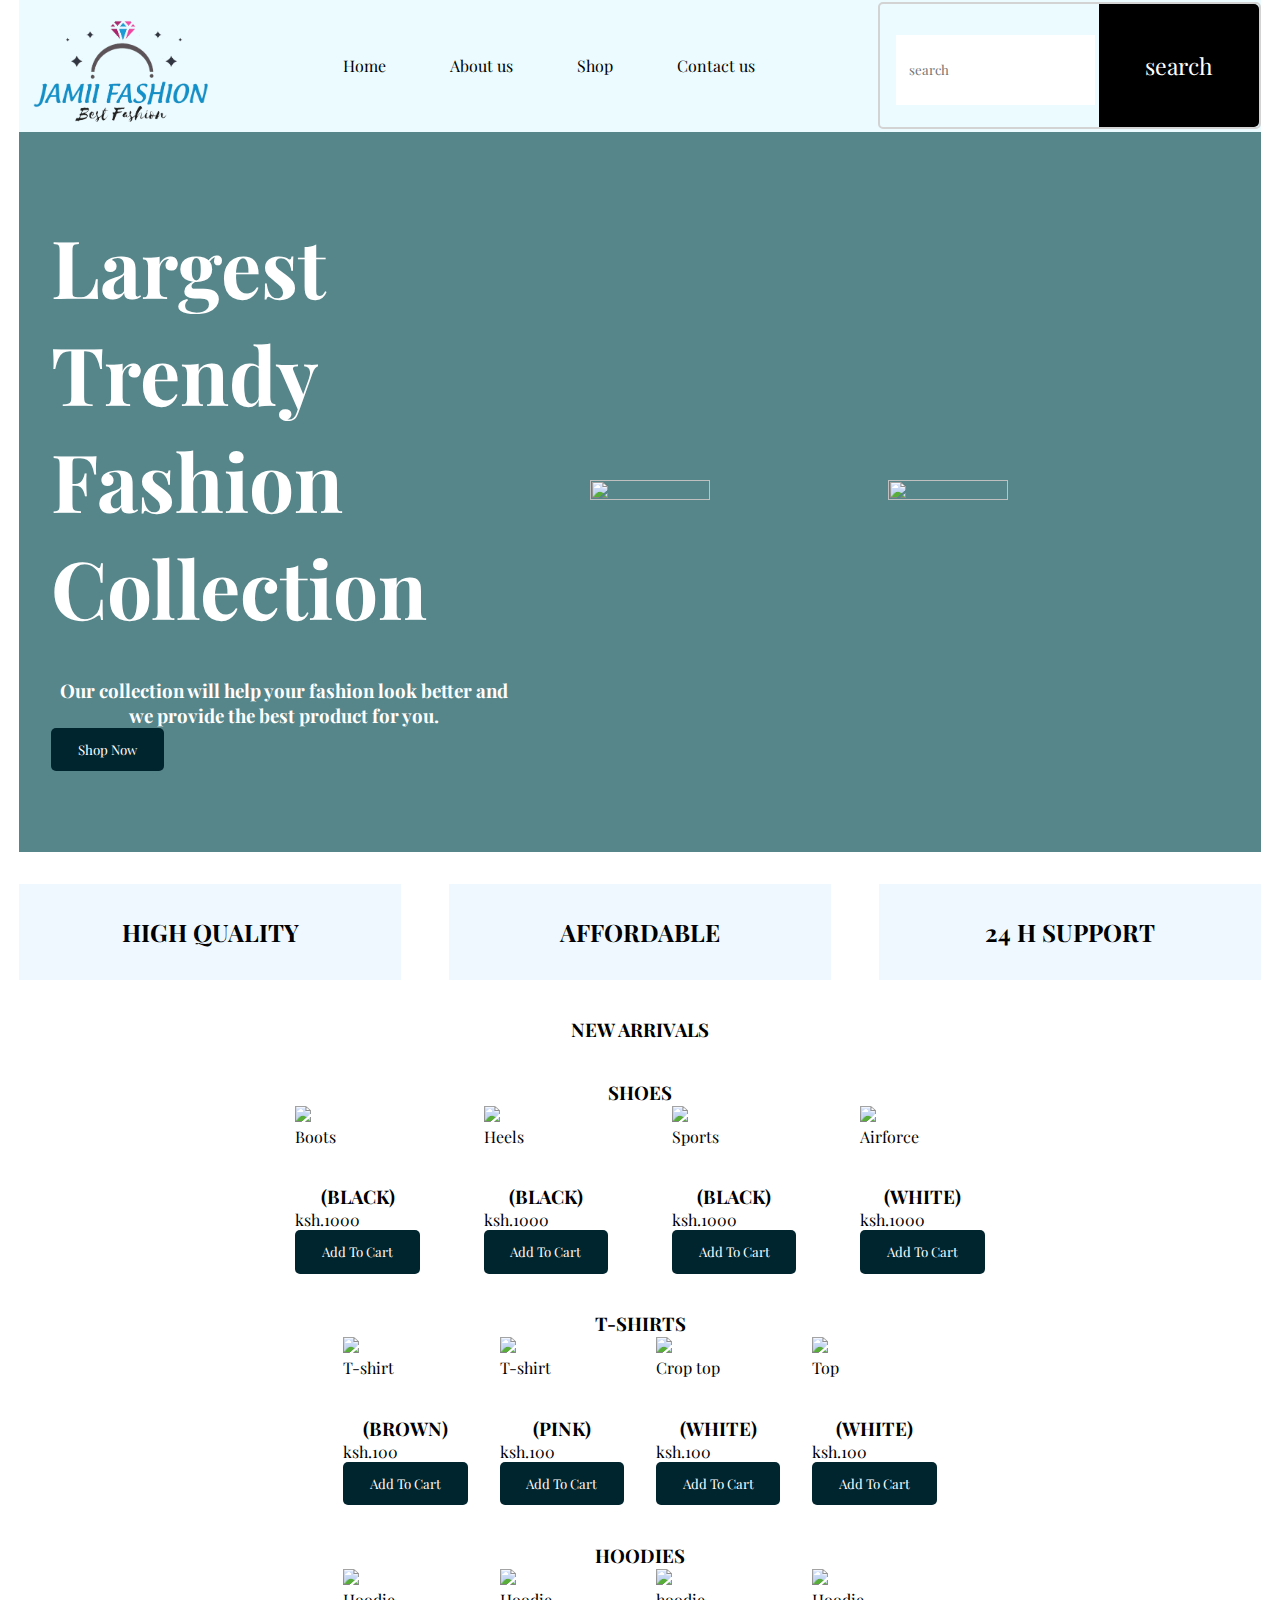
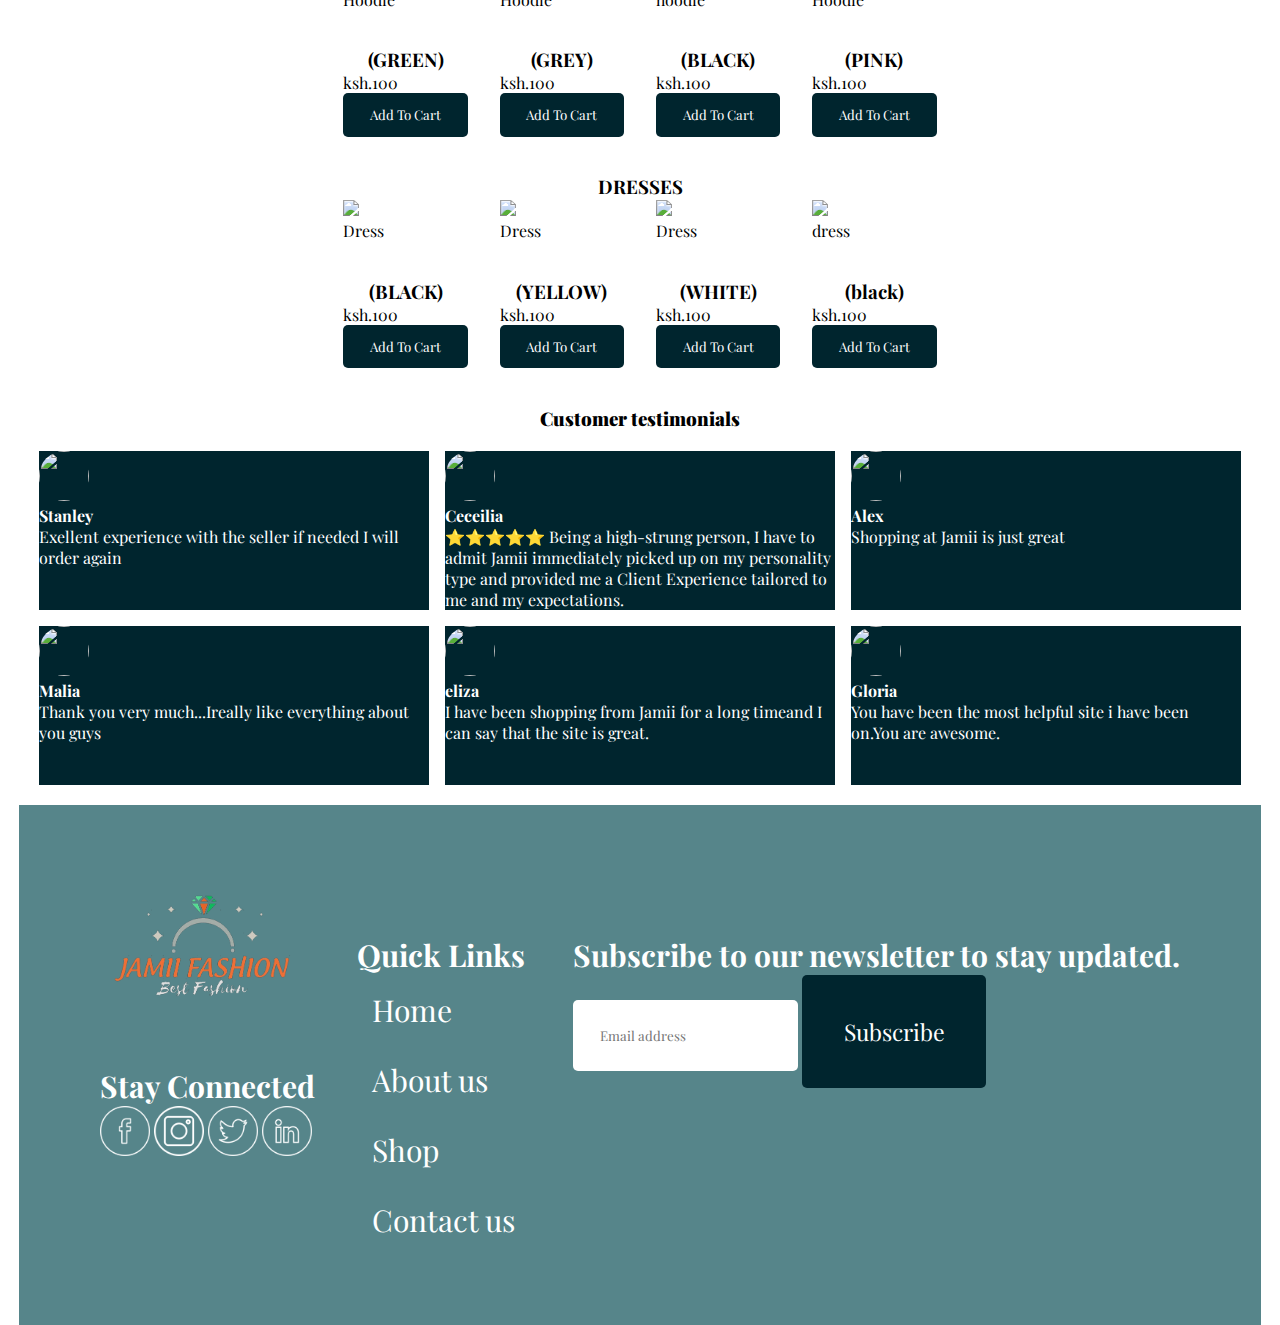
==== commit 1d90e8a0: "Jammi_fashionware" ====
--- a/index.html
+++ b/index.html
@@ -38,14 +38,14 @@
             </div>
             <div class="nav__center">
               <ul>
-                <li><a href="/index.html">Home</a></li>
-                <li><a href="/about us.html">About us</a></li>
-                <li><a href="/shop.html">Shop</a></li>
-                <li><a href="/contact us.html">Contact us</a></li>
+                <li><a href="index.html">Home</a></li>
+                <li><a href="about us.html">About us</a></li>
+                <li><a href="shop.html">Shop</a></li>
+                <li><a href="contact us.html">Contact us</a></li>
             </div>
             <div class="icon__bar">
             </ul><i class="fa-solid fa-bars"></i>
-            <a href="/shop.html"><button  class="hero-button">Shop Now</button></a>
+            <a href="shop.html"><button  class="hero-button">Shop Now</button></a>
             </div>
             <div class="nav__right">
               <i class="fa-solid fa-magnifying-glass"></i>
@@ -108,20 +108,13 @@
           </div>
         </div>
 
-        <div class="popular">
-          <h3>POPULAR CATEGORIES</h3>
-          <img 
-          src="https://i.pinimg.com/564x/7d/92/da/7d92dac157c7740d26ca43d887e88041.jpg"
-          width="150px"
-        />
-          <p>shoes</p>
-        </div>
+       
 
         <div class="main__ads">
           <h3>NEW ARRIVALS</h3>
 
           <!-- SHOES -->
-          <h3>shoes</h3>
+          <h3>SHOES</h3>
           <div class="ads-shoes">
             <div class="ads-shoes1">
               <div>
@@ -131,8 +124,8 @@
                 />
               </div>
               <div>
-                <p>boots</p>
-                <h3>(black)</h3>
+                <p>Boots</p>
+                <h3>(BLACK)</h3>
                 <p>ksh.1000</p>
                 <button class="hero-button">Add to Cart</button>
               </div>
@@ -145,8 +138,8 @@
                 />
               </div>
               <div>
-                <p>heels</p>
-                <h3>(black)</h3>
+                <p>Heels</p>
+                <h3>(BLACK)</h3>
                 <p>ksh.1000</p>
                 <button class="hero-button">Add to Cart</button>
               </div>
@@ -159,8 +152,8 @@
                 />
               </div>
               <div>
-                <p>sports</p>
-                <h3>(black)</h3>
+                <p>Sports</p>
+                <h3>(BLACK)</h3>
                 <p>ksh.1000</p>
                 <button class="hero-button">Add to Cart</button>
               </div>
@@ -173,8 +166,8 @@
                 />
               </div>
               <div>
-                <p>airforce</p>
-                <h3>(white)</h3>
+                <p>Airforce</p>
+                <h3>(WHITE)</h3>
                 <p>ksh.1000</p>
                 <button class="hero-button">Add to Cart</button>
               </div>
@@ -183,7 +176,7 @@
           <!-- SHOES -->
 
           <!-- SHIRTS -->
-          <h3>t-shirts</h3>
+          <h3>T-SHIRTS</h3>
           <div class="ads-tshirts">
             <div class="ads-tshirts1">
               <div>
@@ -193,8 +186,8 @@
                 />
               </div>
               <div>
-                <p>t-shirt</p>
-                <h3>(brown)</h3>
+                <p>T-shirt</p>
+                <h3>(BROWN)</h3>
                 <p>ksh.100</p>
                 <button class="hero-button">Add to Cart</button>
               </div>
@@ -207,8 +200,8 @@
                 />
               </div>
               <div>
-                <p>t-shirt</p>
-                <h3>(pink)</h3>
+                <p>T-shirt</p>
+                <h3>(PINK)</h3>
                 <p>ksh.100</p>
                 <button class="hero-button">Add to Cart</button>
               </div>
@@ -221,8 +214,8 @@
                 />
               </div>
               <div>
-                <p>crop top</p>
-                <h3>(white)</h3>
+                <p>Crop top</p>
+                <h3>(WHITE)</h3>
                 <p>ksh.100</p>
                 <button class="hero-button">Add to Cart</button>
               </div>
@@ -235,8 +228,8 @@
                 />
               </div>
               <div>
-                <p>top</p>
-                <h3>(white)</h3>
+                <p>Top</p>
+                <h3>(WHITE)</h3>
                 <p>ksh.100</p>
                 <button class="hero-button">Add to Cart</button>
               </div>
@@ -245,7 +238,7 @@
           <!-- SHIRTS -->
 
           <!-- HOODIES -->
-          <h3>hoodies</h3>
+          <h3>HOODIES</h3>
           <div class="ads-hoodies">
             <div class="ads-hoodies1">
               <div>
@@ -255,36 +248,36 @@
                 />
               </div>
               <div>
+                <p>Hoodie</p>
+                <h3>(GREEN)</h3>
+                <p>ksh.100</p>
+                <button class="hero-button">Add to Cart</button>
+              </div>
+            </div>
+            <div class="ads-hoodies2">
+              <div>
+                <img
+                  src="https://i.pinimg.com/236x/29/68/03/296803c1a76f230587aaf7f9fcb2f5c6.jpg"
+                  width="200px"
+                />
+              </div>
+              <div>
+                <p>Hoodie</p>
+                <h3>(GREY)</h3>
+                <p>ksh.100</p>
+                <button class="hero-button">Add to Cart</button>
+              </div>
+            </div>
+            <div class="ads-hoodies3">
+              <div>
+                <img
+                  src="https://i.pinimg.com/236x/b3/22/e1/b322e1971ea40baa69595e2aa38ceb2c.jpg"
+                  width="200px"
+                />
+              </div>
+              <div>
                 <p>hoodie</p>
-                <h3>(green)</h3>
-                <p>ksh.100</p>
-                <button class="hero-button">Add to Cart</button>
-              </div>
-            </div>
-            <div class="ads-hoodies2">
-              <div>
-                <img
-                  src="https://i.pinimg.com/236x/29/68/03/296803c1a76f230587aaf7f9fcb2f5c6.jpg"
-                  width="200px"
-                />
-              </div>
-              <div>
-                <p>hoodie</p>
-                <h3>(grey)</h3>
-                <p>ksh.100</p>
-                <button class="hero-button">Add to Cart</button>
-              </div>
-            </div>
-            <div class="ads-hoodies3">
-              <div>
-                <img
-                  src="https://i.pinimg.com/236x/b3/22/e1/b322e1971ea40baa69595e2aa38ceb2c.jpg"
-                  width="200px"
-                />
-              </div>
-              <div>
-                <p>hoodie</p>
-                <h3>(black)</h3>
+                <h3>(BLACK)</h3>
                 <p>ksh.100</p>
                 <button class="hero-button">Add to Cart</button>
               </div>
@@ -297,8 +290,8 @@
                 />
               </div>
               <div>
-                <p>hoodie</p>
-                <h3>(pink)</h3>
+                <p>Hoodie</p>
+                <h3>(PINK)</h3>
                 <p>ksh.100</p>
                 <button class="hero-button">Add to Cart</button>
               </div>
@@ -308,7 +301,7 @@
 
           <!-- DRESSES -->
 
-          <h3>dresses</h3>
+          <h3>DRESSES</h3>
           <div class="ads-dresses">
             <div class="ads-dresses1">
               <div>
@@ -318,7 +311,7 @@
                 />
               </div>
               <div>
-                <p>DRESS</p>
+                <p>Dress</p>
                 <h3>(BLACK)</h3>
                 <p>ksh.100</p>
                 <button class="hero-button">Add to Cart</button>
@@ -332,7 +325,7 @@
                 />
               </div>
               <div>
-                <p>DRESS</p>
+                <p>Dress</p>
                 <h3>(YELLOW)</h3>
                 <p>ksh.100</p>
                 <button class="hero-button">Add to Cart</button>
@@ -346,8 +339,8 @@
                 />
               </div>
               <div>
-                <p>dress</p>
-                <h3>(white)</h3>
+                <p>Dress</p>
+                <h3>(WHITE)</h3>
                 <p>ksh.100</p>
                 <button class="hero-button">Add to Cart</button>
               </div>
@@ -457,10 +450,10 @@
           <div class="footer__center">
             <h3>Quick Links</h3>
             <ul>
-              <li><a href="/index.html">Home</a></li>
-                <li><a href="/about us.html">About us</a></li>
-                <li><a href="/shop.html">Shop</a></li>
-                <li><a href="/contact us.html">Contact us</a></li>
+              <li><a href="index.html">Home</a></li>
+                <li><a href="about us.html">About us</a></li>
+                <li><a href="shop.html">Shop</a></li>
+                <li><a href="contact us.html">Contact us</a></li>
             </ul>
           </div>
           <div class="footer__right">
